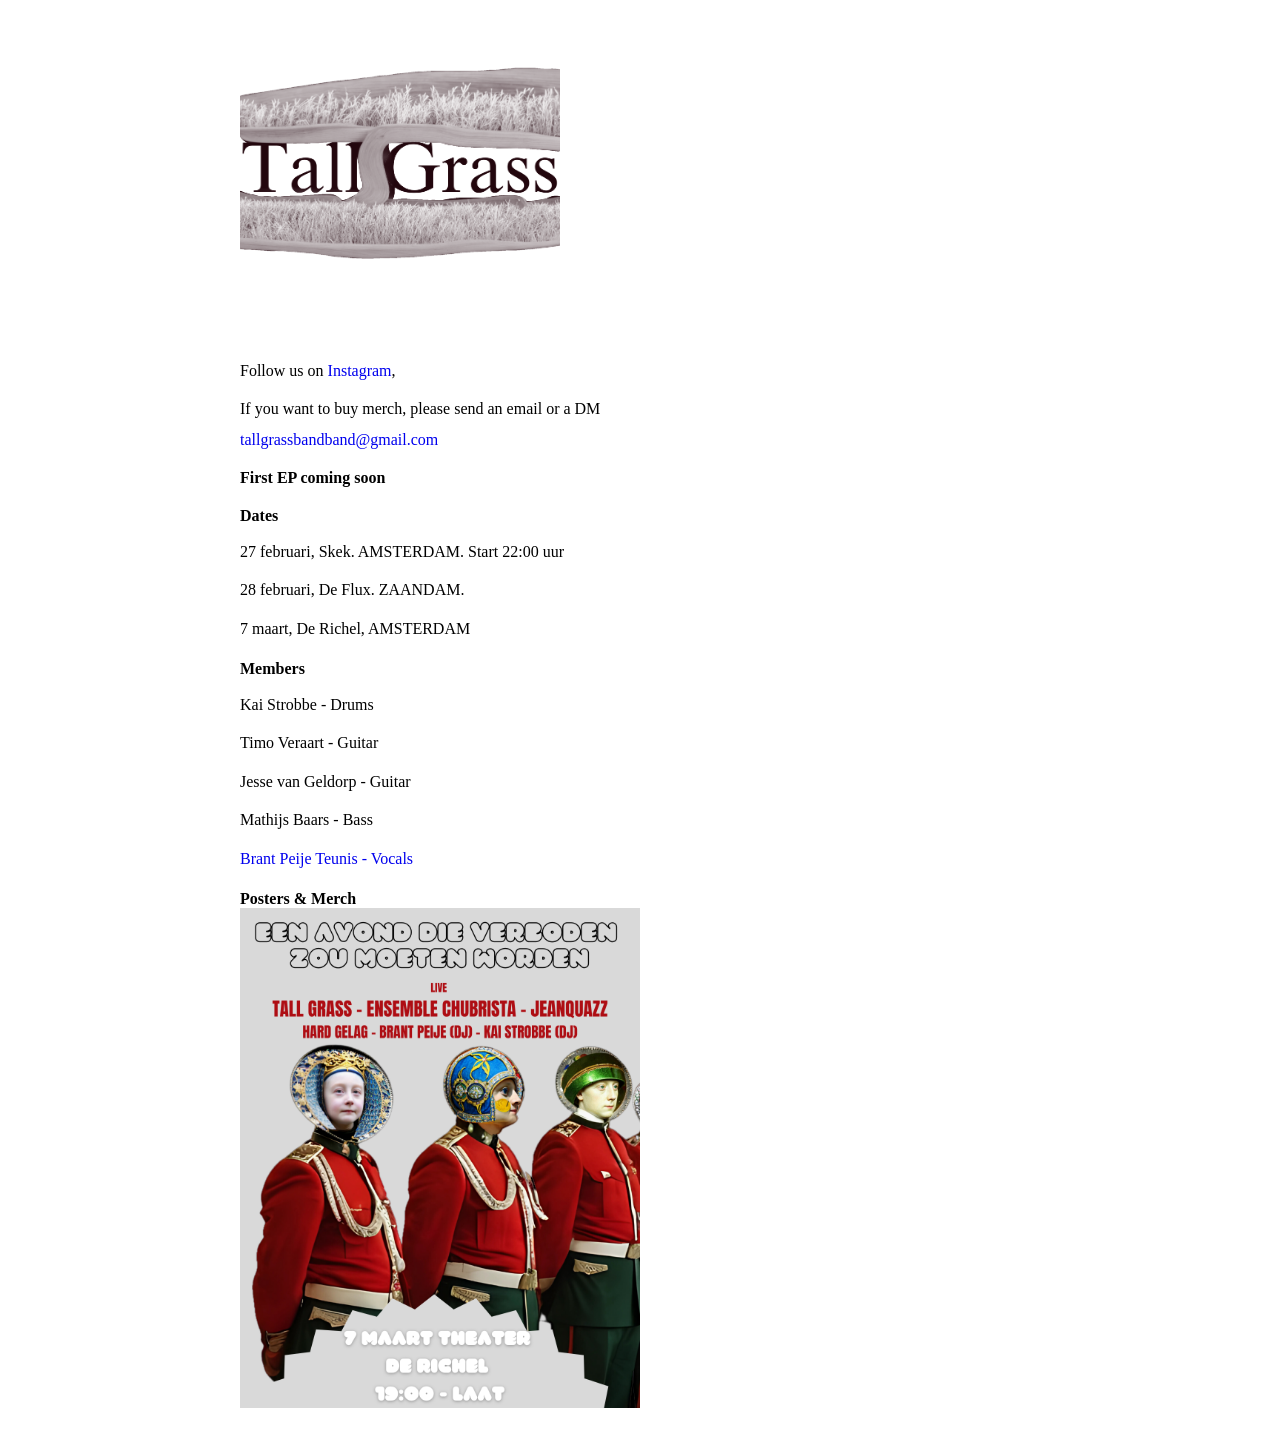
==== index.html @ bf62960b "Updated gallery layout" ====
<!DOCTYPE html>
<html>
<head>
    <title>Tall Grass</title>
    <style>
        body {
            font-family: "Times New Roman", serif;
            background-color: white;
            color: black;
            text-align: left;
            margin: 40px;
            padding: 20px;
            max-width: 800px;
            margin: auto;
        }
        p {
            font-size: 12pt;
            line-height: 1.4;
            margin-bottom: 10px;
        }
        a {
            color: #0000EE;
            text-decoration: none;
        }
        a:hover {
            background-color: yellow;
            text-decoration: none;
        }
        .header {
            font-size: 14pt;
            font-weight: normal;
            margin-bottom: 20px;
        }
        .subheader {
            font-size: 12pt;
            font-weight: bold;
            margin-top: 20px;
        }
    </style>
</head>
<body>
    <a href="index.html">
        <img id="logo" src="images/Tall_grass_Logo_2.png" alt="Tall Grass Logo" width="40%">
    </a>
    <p>Follow us on <a href="https://www.instagram.com/tallgrass.band/">Instagram</a>,
    <p>If you want to buy merch, please send an email or a DM</p>
    <a href="mailto:tallgrassbandband@gmail.com">tallgrassbandband@gmail.com</a>
<div class="subheader">First EP coming soon</div>
<div class="subheader">Dates</div>
    <p>27 februari, Skek. AMSTERDAM. Start 22:00 uur</p>
    <p>28 februari, De Flux. ZAANDAM.</p>
    <p>7 maart, De Richel, AMSTERDAM</p>

<div class="subheader">Members</div>
    <p>Kai Strobbe - Drums</p>
    <p>Timo Veraart - Guitar</p>
    <p>Jesse van Geldorp - Guitar</p>
    <p>Mathijs Baars - Bass</p> 
    <p><a href="https://www.brantpeije.nl/">Brant Peije Teunis - Vocals</a></p>

<div class="subheader">Posters & Merch</div>
    <img src="images/een_avond_verboden.png" alt="Poster voor Een Avond Die Verboden Zou Moeten Worden" width="400">
</body>
</html>
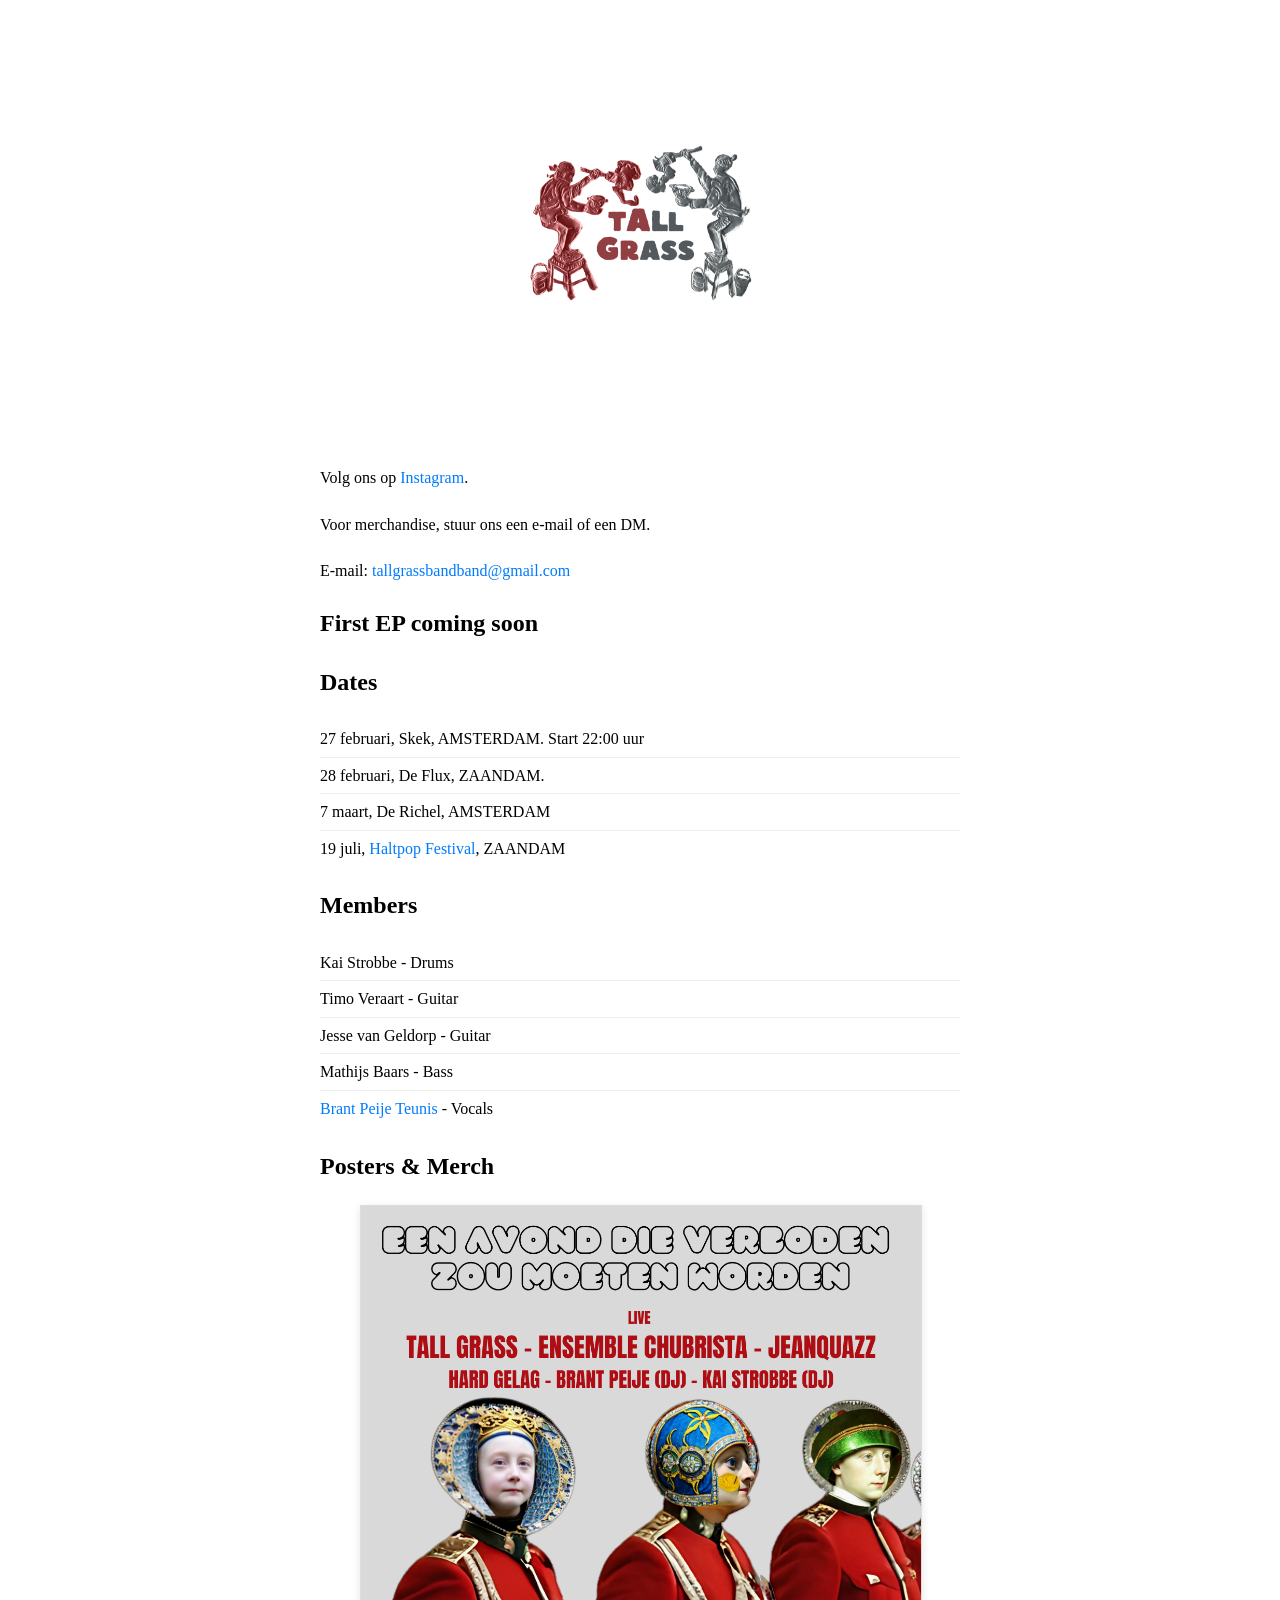
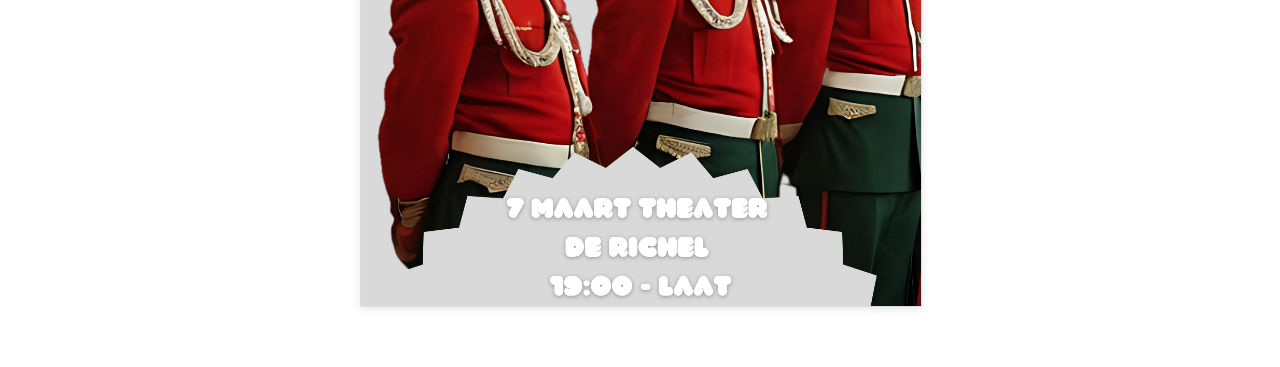
==== commit 317aee70: "gifs added nieuwe logo" ====
--- a/index.html
+++ b/index.html
@@ -1,65 +1,79 @@
 <!DOCTYPE html>
-<html>
-<head>
-    <title>Tall Grass</title>
-    <style>
-        body {
-            font-family: "Times New Roman", serif;
-            background-color: white;
-            color: black;
-            text-align: left;
-            margin: 40px;
-            padding: 20px;
-            max-width: 800px;
-            margin: auto;
-        }
-        p {
-            font-size: 12pt;
-            line-height: 1.4;
-            margin-bottom: 10px;
-        }
-        a {
-            color: #0000EE;
-            text-decoration: none;
-        }
-        a:hover {
-            background-color: yellow;
-            text-decoration: none;
-        }
-        .header {
-            font-size: 14pt;
-            font-weight: normal;
-            margin-bottom: 20px;
-        }
-        .subheader {
-            font-size: 12pt;
-            font-weight: bold;
-            margin-top: 20px;
-        }
-    </style>
-</head>
+<html lang="nl"> <head>
+    <meta charset="UTF-8">
+    <meta name="viewport" content="width=device-width, initial-scale=1.0"> <title>Tall Grass</title>
+    <link rel="stylesheet" href="style.css">
+    </head>
 <body>
-    <a href="index.html">
-        <img id="logo" src="images/Tall_grass_Logo_2.png" alt="Tall Grass Logo" width="40%">
+
+<header> <a href="index.html">
+        <img id="logo" src="images/tallgrass_schilderlogo.png" alt="Tall Grass Logo">
     </a>
-    <p>Follow us on <a href="https://www.instagram.com/tallgrass.band/">Instagram</a>,
-    <p>If you want to buy merch, please send an email or a DM</p>
-    <a href="mailto:tallgrassbandband@gmail.com">tallgrassbandband@gmail.com</a>
-<div class="subheader">First EP coming soon</div>
-<div class="subheader">Dates</div>
-    <p>27 februari, Skek. AMSTERDAM. Start 22:00 uur</p>
-    <p>28 februari, De Flux. ZAANDAM.</p>
-    <p>7 maart, De Richel, AMSTERDAM</p>
+</header>
 
-<div class="subheader">Members</div>
-    <p>Kai Strobbe - Drums</p>
-    <p>Timo Veraart - Guitar</p>
-    <p>Jesse van Geldorp - Guitar</p>
-    <p>Mathijs Baars - Bass</p> 
-    <p><a href="https://www.brantpeije.nl/">Brant Peije Teunis - Vocals</a></p>
+<div class="layout-container">
+    <aside class="gif-column decorative-gifs"> <img src="images/Gifjes/DSC00708 GIF.gif" class="side-gif" alt=""> <img src="images/Gifjes/DSC09385 GIF.gif" class="side-gif" alt="">
+        <img src="images/Gifjes/DSC00865 GIF.gif" class="side-gif" alt="">
+        <img src="images/Gifjes/DSC00621 GIF.gif" class="side-gif" alt="">
+        <img src="images/Gifjes/DSC01012 GIF.gif" class="side-gif" alt="">
+        <img src="images/Gifjes/DSC09226 GIF.gif" class="side-gif" alt="">
+        <img src="images/Gifjes/DSC01200 GIF.gif" class="side-gif" alt="">
+        <img src="images/Gifjes/DSC00752 GIF.gif" class="side-gif" alt="">
+        <img src="images/Gifjes/DSC01245 GIF.gif" class="side-gif" alt="">
+        <img src="images/Gifjes/DSC00284 GIF.gif" class="side-gif" alt="">
+        <img src="images/Gifjes/DSC00331 GIF.gif" class="side-gif" alt="">
+    </aside>
 
-<div class="subheader">Posters & Merch</div>
-    <img src="images/een_avond_verboden.png" alt="Poster voor Een Avond Die Verboden Zou Moeten Worden" width="400">
+    <main class="content"> <section id="intro">
+            <p>Volg ons op <a href="https://www.instagram.com/tallgrass.band/">Instagram</a>.</p> <p>Voor merchandise, stuur ons een e-mail of een DM.</p>
+            <p>E-mail: <a href="mailto:tallgrassbandband@gmail.com">tallgrassbandband@gmail.com</a></p>
+        </section>
+
+        <section id="ep-info">
+            <h2>First EP coming soon</h2> </section>
+        
+        <section id="tour-dates" aria-labelledby="tour-dates-heading"> <h2 id="tour-dates-heading">Dates</h2>
+            <ul class="custom-list"> <li>27 februari, Skek, AMSTERDAM. Start 22:00 uur</li>
+                <li>28 februari, De Flux, ZAANDAM.</li>
+                <li>7 maart, De Richel, AMSTERDAM</li>
+                <li>19 juli, <a href="https://www.haltpop.nl/lineup.html" target="_blank" rel="noopener noreferrer">Haltpop Festival</a>, ZAANDAM</li>
+            </ul>
+        </section>
+
+        <section id="band-members" aria-labelledby="band-members-heading">
+            <h2 id="band-members-heading">Members</h2>
+            <ul class="custom-list"> <li>Kai Strobbe - Drums</li>
+                <li>Timo Veraart - Guitar</li>
+                <li>Jesse van Geldorp - Guitar</li>
+                <li>Mathijs Baars - Bass</li>
+                <li><a href="https://www.brantpeije.nl/">Brant Peije Teunis</a> - Vocals</li> </ul>
+        </section>
+
+        <section id="media" aria-labelledby="media-heading">
+            <h2 id="media-heading">Posters & Merch</h2>
+            <figure> <img src="images/een_avond_verboden.png" alt="Poster voor Een Avond Die Verboden Zou Moeten Worden met bandleden in kostuums" class="event-poster">
+                </figure>
+        </section>
+    </main>
+
+    <aside class="gif-column decorative-gifs">
+        <img src="images/Gifjes/DSC09028 GIF.gif" class="side-gif" alt="">
+        <img src="images/Gifjes/DSC01079 GIF.gif" class="side-gif" alt="">
+        <img src="images/Gifjes/DSC00430 GIF.gif" class="side-gif" alt="">
+        <img src="images/Gifjes/DSC00921 GIF.gif" class="side-gif" alt="">
+        <img src="images/Gifjes/DSC00818 GIF.gif" class="side-gif" alt="">
+        <img src="images/Gifjes/DSC09284 GIF.gif" class="side-gif" alt="">
+        <img src="images/Gifjes/DSC00848 GIF.gif" class="side-gif" alt="">
+        <img src="images/Gifjes/DSC00927 GIF.gif" class="side-gif" alt="">
+        <img src="images/Gifjes/DSC00775 GIF.gif" class="side-gif" alt="">
+        <img src="images/Gifjes/DSC09374 GIF.gif" class="side-gif" alt="">
+        <img src="images/Gifjes/DSC00684 GIF.gif" class="side-gif" alt="">
+        <img src="images/Gifjes/DSC09341 GIF.gif" class="side-gif" alt="">
+        <img src="images/Gifjes/DSC00911 GIF.gif" class="side-gif" alt="">
+        <img src="images/Gifjes/DSC00700 GIF.gif" class="side-gif" alt="">
+        <img src="images/Gifjes/DSC01190 GIF.gif" class="side-gif" alt="">
+    </aside>
+</div>
+
 </body>
-</html>
-
+</html>
--- a/style.css
+++ b/style.css
@@ -0,0 +1,185 @@
+/* Algemene pagina-opmaak */
+body {
+    background-color: rgb(255, 255, 255);
+    margin: 0;
+    padding: 0;
+    font-family: "Times New Roman", serif; /* Behoud van je font, maar overweeg een moderne serif zoals 'Georgia' of een sans-serif zoals 'Helvetica Neue', Arial, of system-ui voor een strakkere look */
+    color: #333; /* Iets zachter dan puur zwart voor hoofdtekst kan rustiger zijn */
+    line-height: 1.6; /* Basis line-height voor betere leesbaarheid */
+}
+
+/* Logo bovenaan gecentreerd */
+#logo {
+    display: block;
+    margin: 60px auto 40px auto; /* Meer ruimte boven en onder het logo */
+    width: 240px; /* Of je gewenste grootte */
+    transition: transform 0.2s ease-in-out;
+}
+#logo:hover {
+    transform: scale(1.1);
+}
+
+/* Links */
+a {
+    color: #007bff; /* Een standaard, helder blauw. #99CCFF kan wat flets zijn. */
+    text-decoration: none;
+    transition: color 0.2s ease-in-out, background-color 0.2s ease-in-out; /* Smooth transitie */
+}
+a:hover {
+    color: #0056b3; /* Donkerder blauw bij hover */
+    text-decoration: underline; /* Subtiele indicatie */
+    /* background-color: transparent; Verwijder achtergrond voor minimalisme, of maak het subtieler: */
+    /* background-color: #e6f2ff; Een heel lichtblauwe achtergrond */
+}
+
+/* Buitenste layout: zij-gifs en content */
+.layout-container {
+    display: flex;
+    justify-content: center;
+    align-items: flex-start;
+    gap: 40px; /* Verkleinde gap als de focus meer op content ligt; pas aan indien nodig */
+    max-width: 1200px; /* Iets smaller voor een compactere feel, of behoud 1600px */
+    margin: 0 auto;
+    padding: 20px; /* Minder padding als content zelf padding heeft */
+    box-sizing: border-box;
+}
+
+/* Kolommen links/rechts met GIFs (grotendeels behouden) */
+.gif-column {
+    display: flex;
+    flex-direction: column;
+    gap: 16px;
+    align-items: center;
+    padding-top: 60px; /* Uitlijnen met content na logo + marge */
+    position: relative;
+    flex: 0 0 120px; /* Geef de kolom een vaste breedte zodat content niet springt */
+}
+
+.side-gif {
+    max-width: 120px;
+    height: auto;
+    display: block;
+    border-radius: 0px;
+    opacity: 0.0; /* gedeeltelijk transparant */
+    box-shadow: 0 4px 12px rgba(0, 0, 0, 0.2);
+    transition: transform 0.3s ease, box-shadow 0.3s ease, opacity 0.3s ease;
+}
+
+.side-gif:hover {
+    transform: scale(3.5);
+    opacity: 1;
+    z-index: 10;
+    box-shadow: 0 8px 24px rgba(0, 0, 0, 0.5);
+}
+
+@keyframes fadeIn {
+    to { opacity: 1; }
+}
+
+/* Hoofdinhoudsblok */
+.content {
+    background-color: white;
+    color: black; /* Of erf body color: inherit; */
+    padding: 20px 40px; /* Meer horizontale padding voor lucht */
+    max-width: 720px; /* Optimale leesbreedte voor tekst */
+    width: 100%;
+    box-sizing: border-box;
+    /* border: 1px solid #eee; Eventueel een hele lichte rand voor subtiele afbakening */
+}
+
+/* Subtitels */
+.subheader {
+    font-size: 1.6em; /* Duidelijk groter dan paragraaftekst, relatief aan body font-size */
+    /* Alternatief in pt: font-size: 18pt; */
+    font-weight: bold;
+    margin-top: 40px; /* Meer ruimte boven een subkop */
+    margin-bottom: 15px; /* Ruimte onder subkop, voor de paragraaf */
+    color: #111; /* Iets donkerder voor meer contrast */
+}
+
+.subheader:first-child {
+    margin-top: 0; /* Geen extra marge voor de allereerste subkop in .content */
+}
+
+/* Paragraafstijl */
+p {
+    font-size: 1em; /* Basisgrootte, relatief aan body. Standaard browser is vaak 16px. */
+    /* Alternatief in pt: font-size: 12pt; (als je dat specifiek wilt) */
+    line-height: 1.7; /* Meer regelafstand voor leescomfort */
+    margin-bottom: 1.2em; /* Ruimte onderaan paragraaf, relatief aan font-size */
+    /* margin-bottom: 15px; als je pt gebruikt */
+}
+
+/* Specifieke stijlen voor elementen uit je screenshot voor betere structuur */
+/* Het is aan te raden om in je HTML classes toe te voegen aan deze secties */
+
+.event-poster, .content img { /* Als je een afbeelding hebt zoals de poster */
+    max-width: 100%;
+    height: auto;
+    display: block;
+    margin: 20px auto; /* Centreren en ruimte geven */
+    border: 1px solid #ddd; /* Subtiele rand */
+    box-shadow: 0 2px 8px rgba(0,0,0,0.1); /* Zachte schaduw */
+}
+
+/* Horizontale lijn voor duidelijke scheiding tussen secties, als je <hr> gebruikt */
+hr {
+    border: 0;
+    height: 1px;
+    background-color: #ccc; /* Lichte grijze lijn */
+    margin: 40px 0; /* Ruimte boven en onder de lijn */
+}
+
+/* Lijstjes (bijv. voor tourdata of leden) */
+ul.custom-list, ol.custom-list { /* Geef je lijsten een class, bv. <ul class="custom-list"> */
+    list-style: none;
+    padding-left: 0;
+    margin-bottom: 20px;
+}
+ul.custom-list li, ol.custom-list li {
+    padding: 5px 0;
+    border-bottom: 1px solid #eee; /* Subtiele lijn tussen list items */
+}
+ul.custom-list li:last-child, ol.custom-list li:last-child {
+    border-bottom: none;
+}
+
+
+/* Mobiele weergave (grotendeels behouden, maar padding aangepast) */
+@media (max-width: 900px) {
+    .gif-column {
+        display: none;
+    }
+
+    .layout-container {
+        flex-direction: column;
+        align-items: center; /* Centreer content op mobiel */
+        padding: 15px; /* Iets minder padding op mobiel */
+        gap: 20px;
+    }
+
+    .content {
+        max-width: 100%;
+        padding: 20px; /* Consistente padding voor content op mobiel */
+    }
+
+    #logo {
+        margin: 40px auto 30px auto; /* Aanpassing marges voor mobiel */
+    }
+
+    .subheader {
+        font-size: 1.4em; /* Iets kleinere subkop op mobiel */
+        margin-top: 30px;
+    }
+
+    p {
+        font-size: 0.95em; /* Iets kleinere tekst op mobiel indien nodig */
+        line-height: 1.6;
+    }
+}
+main.content section {
+    border-top: none !important; /* Verwijder eventuele bovenrand */
+    border-bottom: none !important; /* Verwijder eventuele onderrand */
+    /* Als er een algemene 'border' was, specifiek uitschakelen: */
+    border: none !important; 
+}
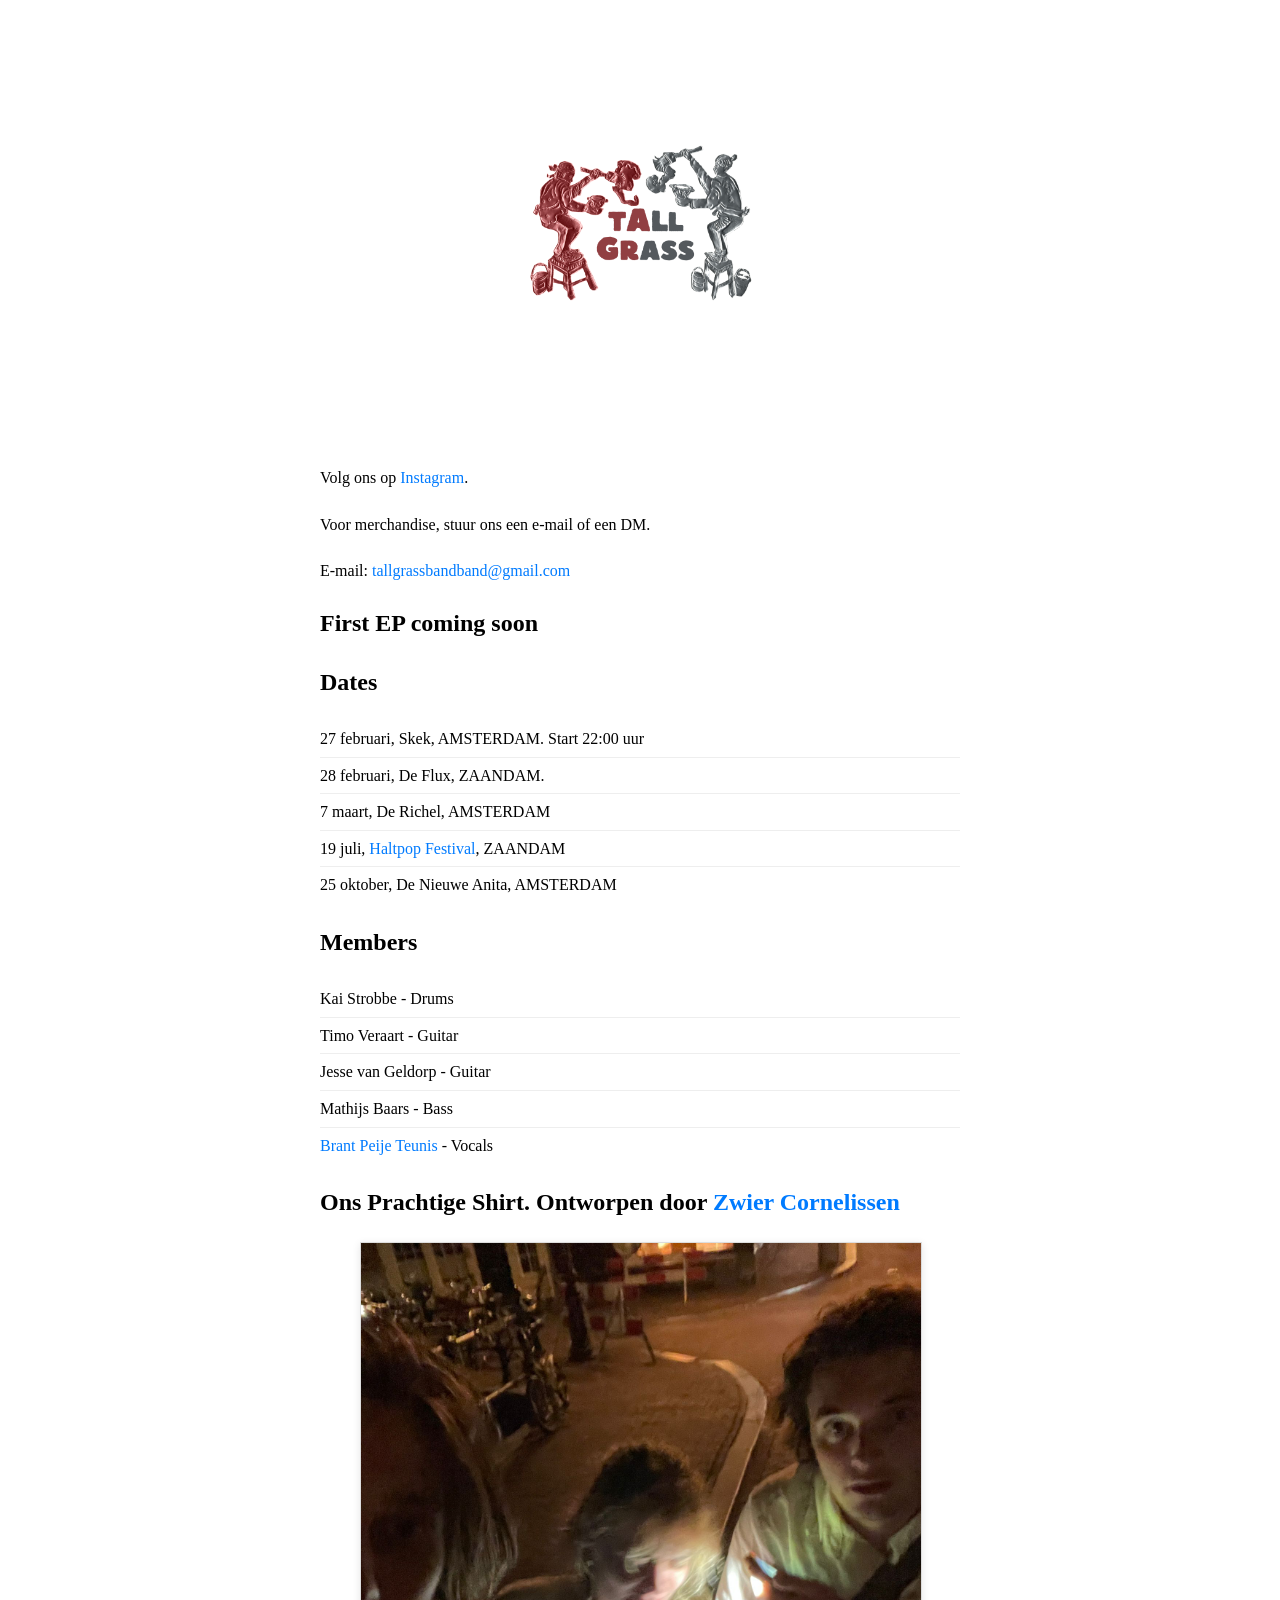
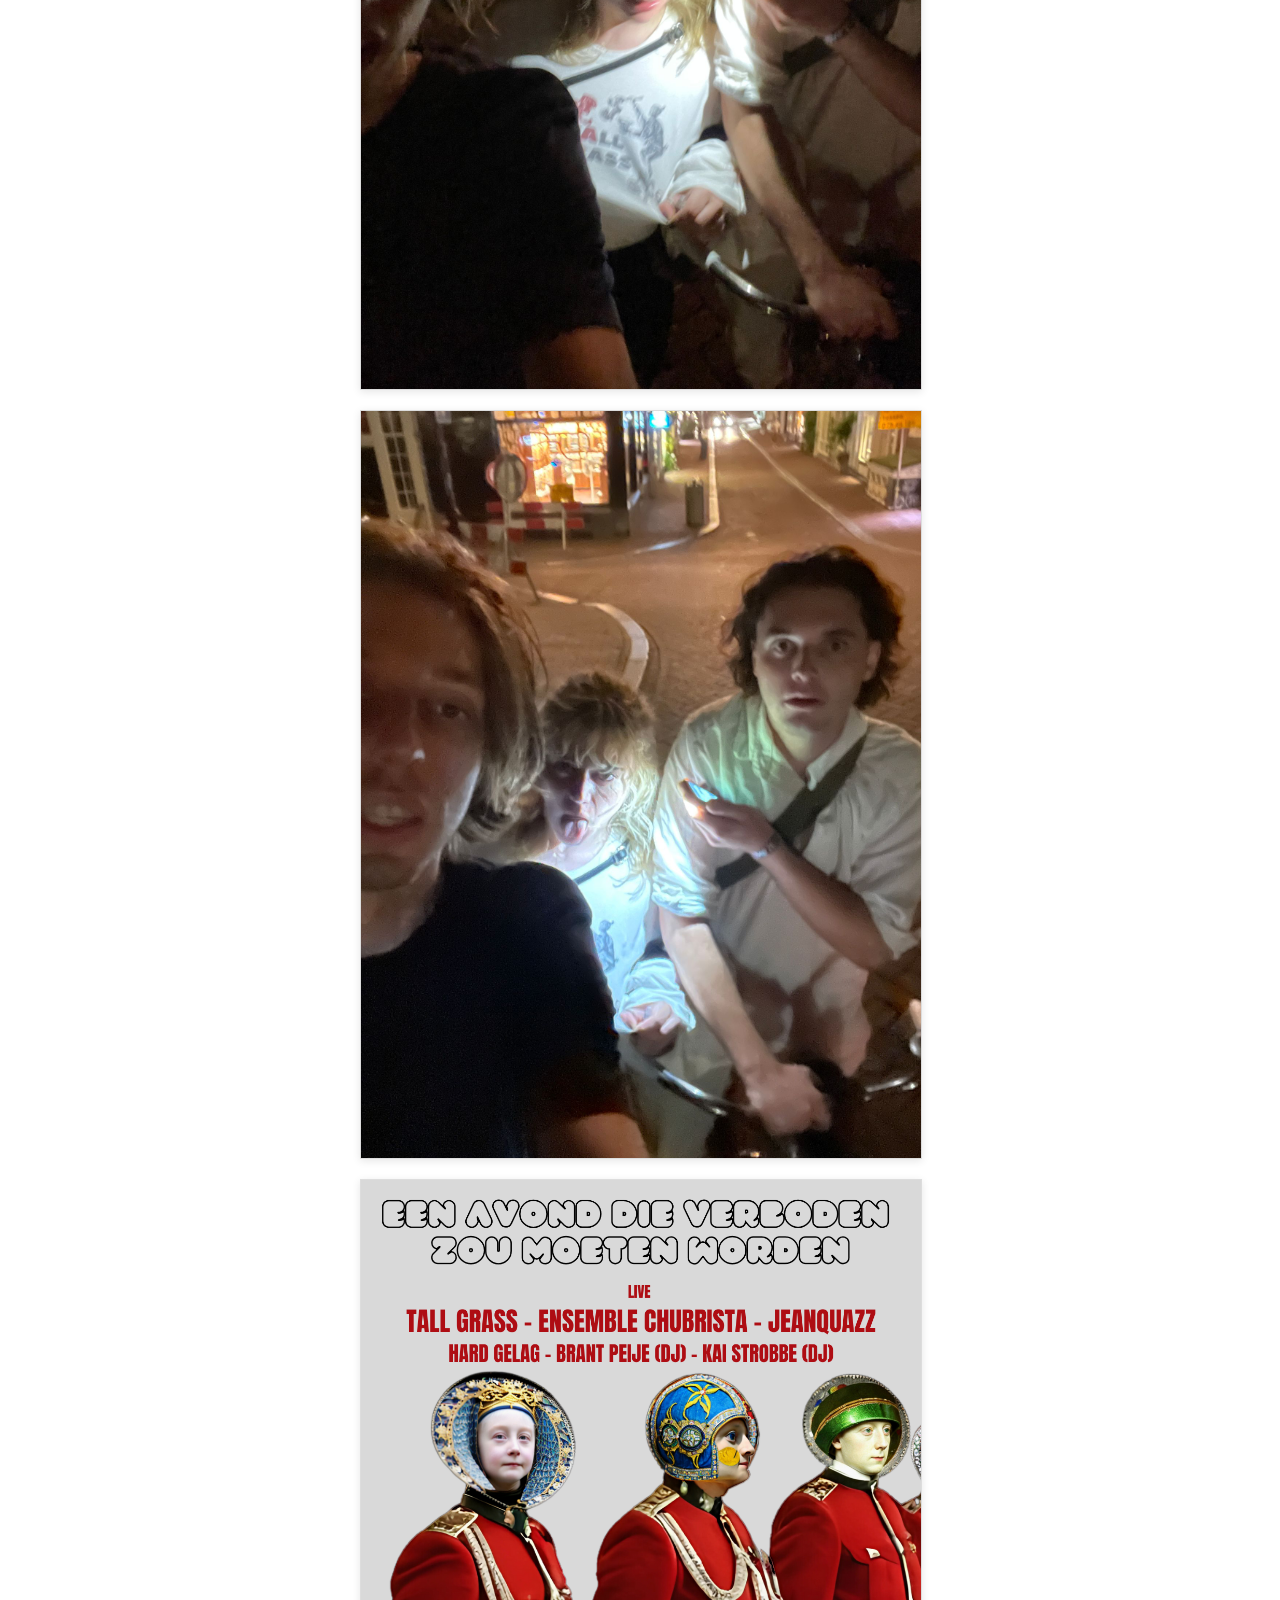
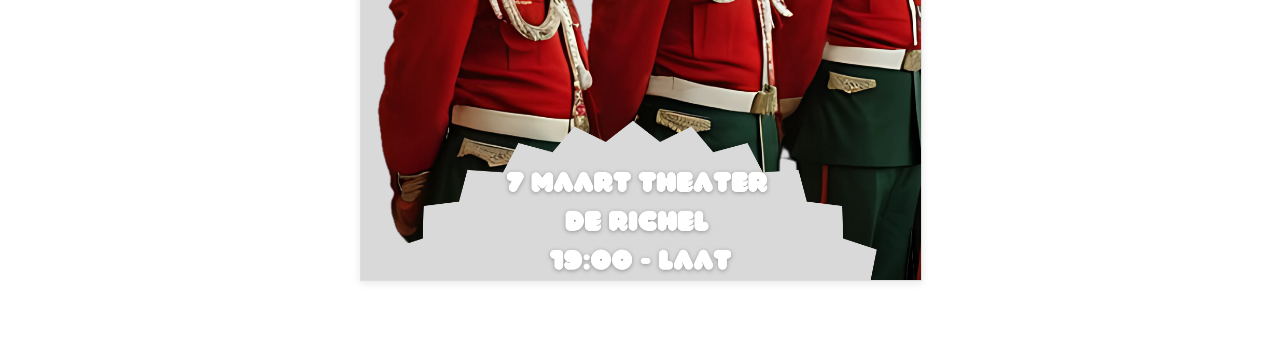
==== commit 8efc18fc: "new shirt" ====
--- a/index.html
+++ b/index.html
@@ -1,79 +1,139 @@
 <!DOCTYPE html>
-<html lang="nl"> <head>
-    <meta charset="UTF-8">
-    <meta name="viewport" content="width=device-width, initial-scale=1.0"> <title>Tall Grass</title>
-    <link rel="stylesheet" href="style.css">
-    </head>
+<html lang="nl">
+<head>
+  <meta charset="UTF-8">
+  <meta name="viewport" content="width=device-width, initial-scale=1.0">
+  <title>Tall Grass</title>
+  <link rel="stylesheet" href="style.css">
+</head>
+<script>
+(function() {
+  const root = document.documentElement;
+
+  function canScroll() {
+    return (root.scrollHeight - window.innerHeight) > 10; // only if page is scrollable
+  }
+
+  function atBottom() {
+    const threshold = 2; // pixels from absolute bottom
+    return (window.innerHeight + window.pageYOffset) >= (root.scrollHeight - threshold);
+  }
+
+  function update() {
+    if (canScroll() && atBottom()) {
+      document.body.classList.add('show-hover-image');
+    } else {
+      document.body.classList.remove('show-hover-image');
+    }
+  }
+
+  window.addEventListener('scroll', update, { passive: true });
+  window.addEventListener('resize', update);
+  document.addEventListener('DOMContentLoaded', update);
+  window.addEventListener('load', update);
+  update();
+})();
+</script>
 <body>
 
-<header> <a href="index.html">
-        <img id="logo" src="images/tallgrass_schilderlogo.png" alt="Tall Grass Logo">
+  <header>
+    <a href="index.html">
+      <img id="logo" src="images/tallgrass_schilderlogo.png" alt="Tall Grass Logo">
     </a>
-</header>
+  </header>
 
-<div class="layout-container">
-    <aside class="gif-column decorative-gifs"> <img src="images/Gifjes/DSC00708 GIF.gif" class="side-gif" alt=""> <img src="images/Gifjes/DSC09385 GIF.gif" class="side-gif" alt="">
-        <img src="images/Gifjes/DSC00865 GIF.gif" class="side-gif" alt="">
-        <img src="images/Gifjes/DSC00621 GIF.gif" class="side-gif" alt="">
-        <img src="images/Gifjes/DSC01012 GIF.gif" class="side-gif" alt="">
-        <img src="images/Gifjes/DSC09226 GIF.gif" class="side-gif" alt="">
-        <img src="images/Gifjes/DSC01200 GIF.gif" class="side-gif" alt="">
-        <img src="images/Gifjes/DSC00752 GIF.gif" class="side-gif" alt="">
-        <img src="images/Gifjes/DSC01245 GIF.gif" class="side-gif" alt="">
-        <img src="images/Gifjes/DSC00284 GIF.gif" class="side-gif" alt="">
-        <img src="images/Gifjes/DSC00331 GIF.gif" class="side-gif" alt="">
+  <div class="layout-container">
+
+    <aside class="gif-column decorative-gifs">
+      <img src="images/Gifjes/webp/DSC00708 GIF.webp" class="side-gif" alt="">
+      <img src="images/Gifjes/webp/DSC09385 GIF.webp" class="side-gif" alt="">
+      <img src="images/Gifjes/webp/DSC00865 GIF.webp" class="side-gif" alt="">
+      <img src="images/Gifjes/webp/DSC00621 GIF.webp" class="side-gif" alt="">
+      <img src="images/Gifjes/webp/DSC01012 GIF.webp" class="side-gif" alt="">
+      <img src="images/Gifjes/webp/DSC09226 GIF.webp" class="side-gif" alt="">
+      <img src="images/Gifjes/webp/DSC01200 GIF.webp" class="side-gif" alt="">
+      <img src="images/Gifjes/webp/DSC00752 GIF.webp" class="side-gif" alt="">
+      <img src="images/Gifjes/webp/DSC01245 GIF.webp" class="side-gif" alt="">
+      <img src="images/Gifjes/webp/DSC00284 GIF.webp" class="side-gif" alt="">
+      <img src="images/Gifjes/webp/DSC00331 GIF.webp" class="side-gif" alt="">
     </aside>
 
-    <main class="content"> <section id="intro">
-            <p>Volg ons op <a href="https://www.instagram.com/tallgrass.band/">Instagram</a>.</p> <p>Voor merchandise, stuur ons een e-mail of een DM.</p>
-            <p>E-mail: <a href="mailto:tallgrassbandband@gmail.com">tallgrassbandband@gmail.com</a></p>
-        </section>
+    <main class="content">
+      <section id="intro">
+        <p>Volg ons op <a href="https://www.instagram.com/tallgrass.band/">Instagram</a>.</p>
+        <p>Voor merchandise, stuur ons een e-mail of een DM.</p>
+        <p>E-mail: <a href="mailto:tallgrassbandband@gmail.com">tallgrassbandband@gmail.com</a></p>
+      </section>
 
-        <section id="ep-info">
-            <h2>First EP coming soon</h2> </section>
-        
-        <section id="tour-dates" aria-labelledby="tour-dates-heading"> <h2 id="tour-dates-heading">Dates</h2>
-            <ul class="custom-list"> <li>27 februari, Skek, AMSTERDAM. Start 22:00 uur</li>
-                <li>28 februari, De Flux, ZAANDAM.</li>
-                <li>7 maart, De Richel, AMSTERDAM</li>
-                <li>19 juli, <a href="https://www.haltpop.nl/lineup.html" target="_blank" rel="noopener noreferrer">Haltpop Festival</a>, ZAANDAM</li>
-            </ul>
-        </section>
+      <section id="ep-info">
+        <h2>First EP coming soon</h2>
+      </section>
 
-        <section id="band-members" aria-labelledby="band-members-heading">
-            <h2 id="band-members-heading">Members</h2>
-            <ul class="custom-list"> <li>Kai Strobbe - Drums</li>
-                <li>Timo Veraart - Guitar</li>
-                <li>Jesse van Geldorp - Guitar</li>
-                <li>Mathijs Baars - Bass</li>
-                <li><a href="https://www.brantpeije.nl/">Brant Peije Teunis</a> - Vocals</li> </ul>
-        </section>
+      <section id="tour-dates" aria-labelledby="tour-dates-heading">
+        <h2 id="tour-dates-heading">Dates</h2>
+        <ul class="custom-list">
+          <li>27 februari, Skek, AMSTERDAM. Start 22:00 uur</li>
+          <li>28 februari, De Flux, ZAANDAM.</li>
+          <li>7 maart, De Richel, AMSTERDAM</li>
+          <li>19 juli, <a href="https://www.haltpop.nl/lineup.html" target="_blank" rel="noopener noreferrer">Haltpop Festival</a>, ZAANDAM</li>
+          <li>25 oktober, De Nieuwe Anita, AMSTERDAM</li>
+        </ul>
+      </section>
 
-        <section id="media" aria-labelledby="media-heading">
-            <h2 id="media-heading">Posters & Merch</h2>
-            <figure> <img src="images/een_avond_verboden.png" alt="Poster voor Een Avond Die Verboden Zou Moeten Worden met bandleden in kostuums" class="event-poster">
-                </figure>
-        </section>
+      <section id="band-members" aria-labelledby="band-members-heading">
+        <h2 id="band-members-heading">Members</h2>
+        <ul class="custom-list">
+          <li>Kai Strobbe - Drums</li>
+          <li>Timo Veraart - Guitar</li>
+          <li>Jesse van Geldorp - Guitar</li>
+          <li>Mathijs Baars - Bass</li>
+          <li><a href="https://www.brantpeije.nl/">Brant Peije Teunis</a> - Vocals</li>
+        </ul>
+      </section>
+
+      <section id="media" aria-labelledby="media-heading">
+        <h2 id="media-heading">Ons Prachtige Shirt. Ontworpen door <a href="https://zwiercornelissen.nl/">Zwier Cornelissen</a></h2>
+          <!-- T-shirt foto’s -->
+        <figure>
+          <img src="images/nicky1.jpeg"
+              alt="Tall Grass T-shirt voorkant"
+              class="merch-photo">
+        </figure>
+
+        <figure>
+          <img src="images/nicky2.jpeg"
+              alt="Tall Grass T-shirt achterkant"
+              class="merch-photo">
+        </figure>
+        <figure>
+          <img src="images/een_avond_verboden.png" alt="Poster voor Een Avond Die Verboden Zou Moeten Worden met bandleden in kostuums" class="event-poster">
+        </figure>
+      </section>
     </main>
 
     <aside class="gif-column decorative-gifs">
-        <img src="images/Gifjes/DSC09028 GIF.gif" class="side-gif" alt="">
-        <img src="images/Gifjes/DSC01079 GIF.gif" class="side-gif" alt="">
-        <img src="images/Gifjes/DSC00430 GIF.gif" class="side-gif" alt="">
-        <img src="images/Gifjes/DSC00921 GIF.gif" class="side-gif" alt="">
-        <img src="images/Gifjes/DSC00818 GIF.gif" class="side-gif" alt="">
-        <img src="images/Gifjes/DSC09284 GIF.gif" class="side-gif" alt="">
-        <img src="images/Gifjes/DSC00848 GIF.gif" class="side-gif" alt="">
-        <img src="images/Gifjes/DSC00927 GIF.gif" class="side-gif" alt="">
-        <img src="images/Gifjes/DSC00775 GIF.gif" class="side-gif" alt="">
-        <img src="images/Gifjes/DSC09374 GIF.gif" class="side-gif" alt="">
-        <img src="images/Gifjes/DSC00684 GIF.gif" class="side-gif" alt="">
-        <img src="images/Gifjes/DSC09341 GIF.gif" class="side-gif" alt="">
-        <img src="images/Gifjes/DSC00911 GIF.gif" class="side-gif" alt="">
-        <img src="images/Gifjes/DSC00700 GIF.gif" class="side-gif" alt="">
-        <img src="images/Gifjes/DSC01190 GIF.gif" class="side-gif" alt="">
+      <img src="images/Gifjes/webp/DSC09028 GIF.webp" class="side-gif" alt="">
+      <img src="images/Gifjes/webp/DSC01079 GIF.webp" class="side-gif" alt="">
+      <img src="images/Gifjes/webp/DSC00430 GIF.webp" class="side-gif" alt="">
+      <img src="images/Gifjes/webp/DSC00921 GIF.webp" class="side-gif" alt="">
+      <img src="images/Gifjes/webp/DSC00818 GIF.webp" class="side-gif" alt="">
+      <img src="images/Gifjes/webp/DSC09284 GIF.webp" class="side-gif" alt="">
+      <img src="images/Gifjes/webp/DSC00848 GIF.webp" class="side-gif" alt="">
+      <img src="images/Gifjes/webp/DSC00927 GIF.webp" class="side-gif" alt="">
+      <img src="images/Gifjes/webp/DSC00775 GIF.webp" class="side-gif" alt="">
+      <img src="images/Gifjes/webp/DSC09374 GIF.webp" class="side-gif" alt="">
+      <img src="images/Gifjes/webp/DSC00684 GIF.webp" class="side-gif" alt="">
+      <img src="images/Gifjes/webp/DSC09341 GIF.webp" class="side-gif" alt="">
+      <img src="images/Gifjes/webp/DSC00911 GIF.webp" class="side-gif" alt="">
+      <img src="images/Gifjes/webp/DSC00700 GIF.webp" class="side-gif" alt="">
+      <img src="images/Gifjes/webp/DSC01190 GIF.webp" class="side-gif" alt="">
     </aside>
-</div>
+
+  </div>
+
+  <div id="hover-image-container" title="Tall Grass wenst u een smakelijk eten">
+    <img src="images/tallgrasswenstueensmakelijketen.jpg" alt="Tall Grass wenst u een smakelijk eten">
+  </div>
 
 </body>
-</html>+</html>
--- a/style.css
+++ b/style.css
@@ -182,4 +182,30 @@
     border-bottom: none !important; /* Verwijder eventuele onderrand */
     /* Als er een algemene 'border' was, specifiek uitschakelen: */
     border: none !important; 
-}+}
+
+.merch-photo {
+  max-width: 300px;
+  margin: 10px;
+  border: 1px solid #ccc;
+}
+/* Hover-only bottom image */
+#hover-image-container {
+  position: fixed;
+  bottom: 20px;
+  left: 50%;
+  transform: translateX(-50%);
+  display: none;              /* hidden by default */
+  z-index: 1000;
+  pointer-events: none;       /* don't block hover */
+}
+
+#hover-image-container img {
+  max-width: 260px;           /* make it small */
+  height: auto;
+  width: 100%;
+}
+
+.show-hover-image #hover-image-container {
+  display: block;
+}
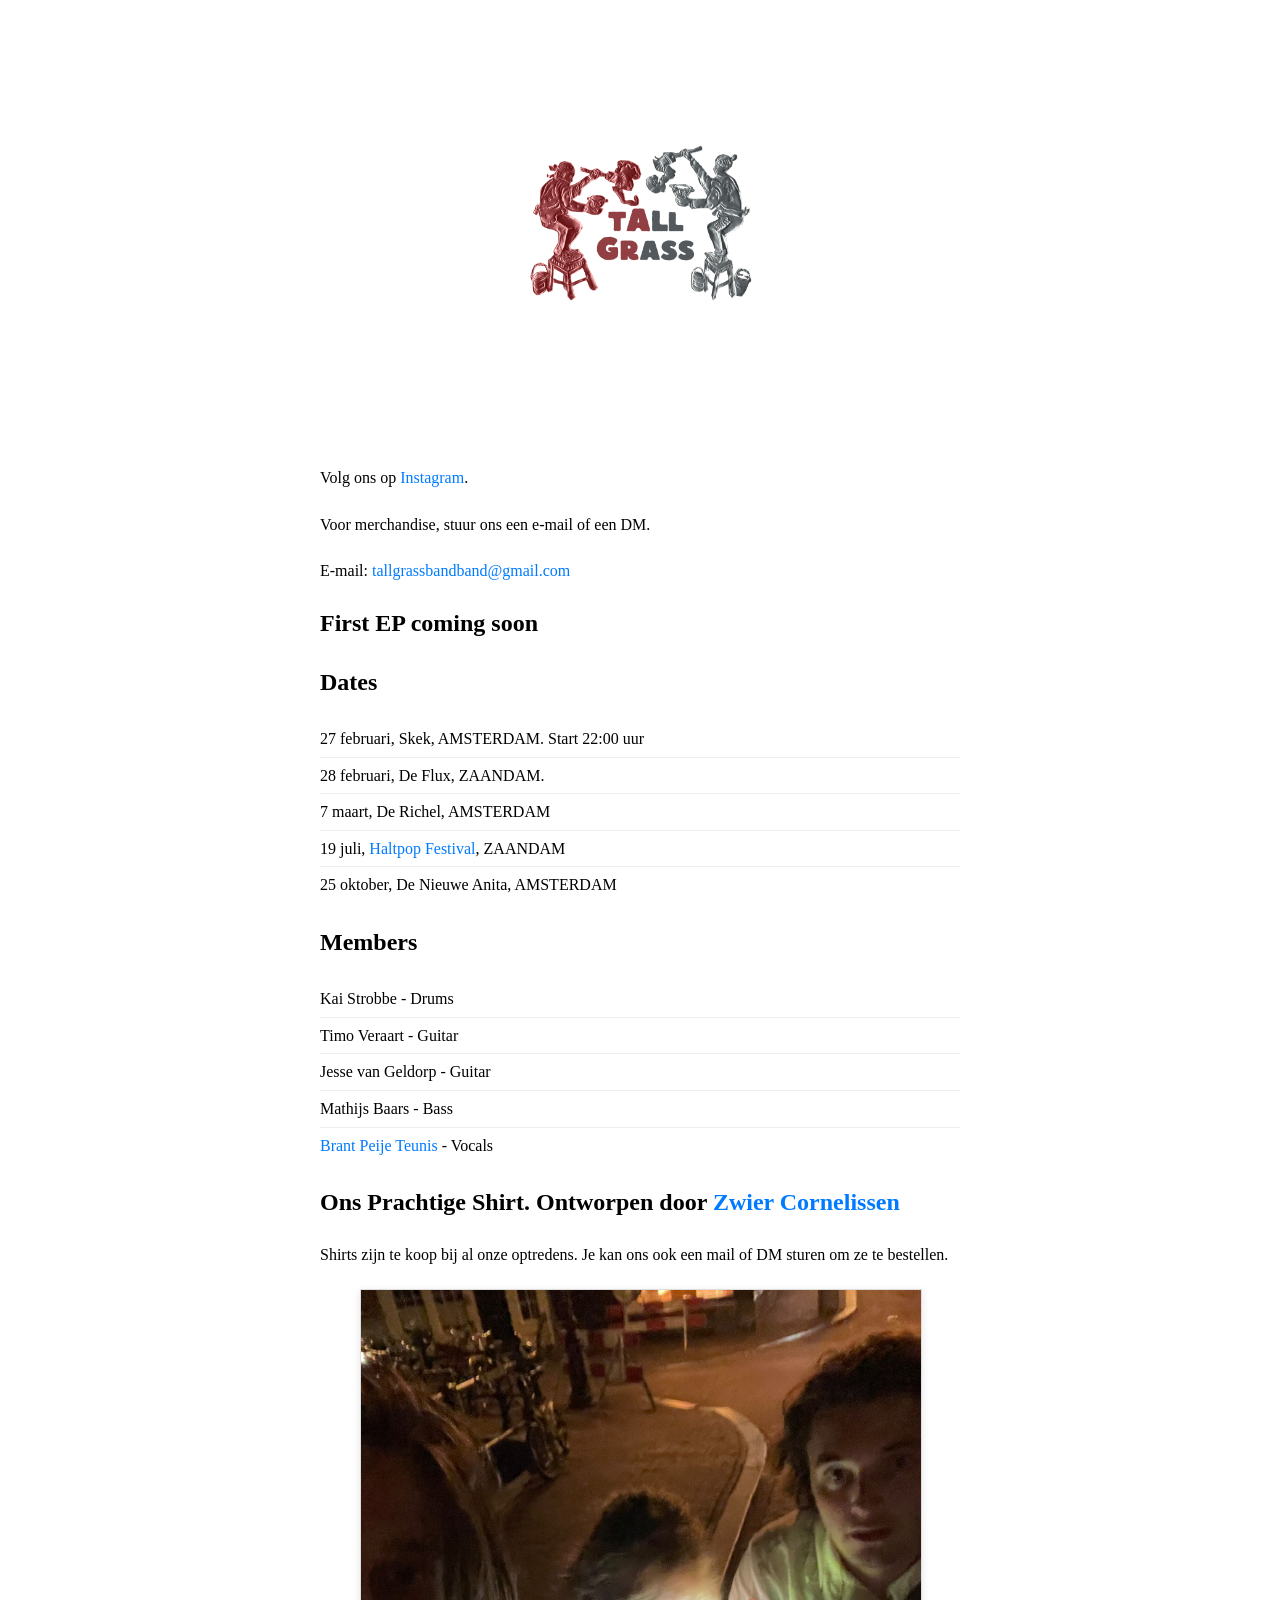
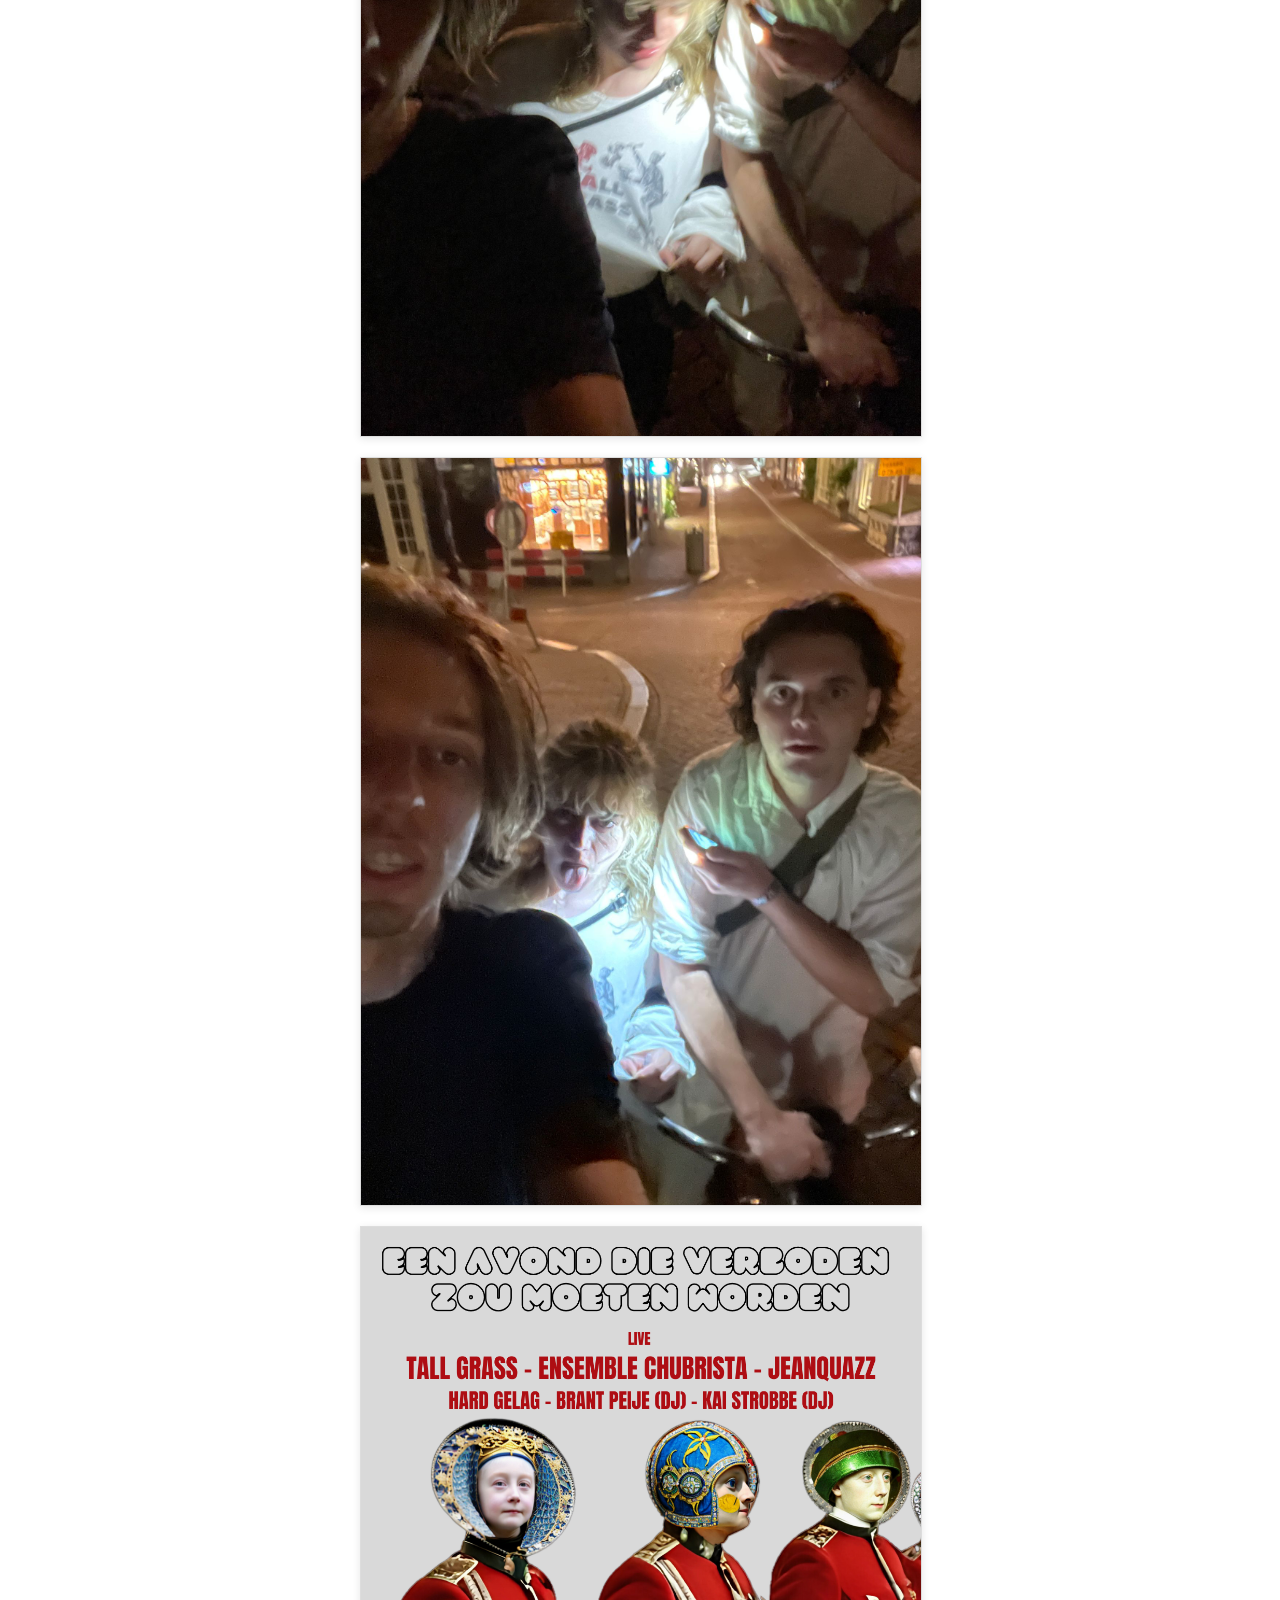
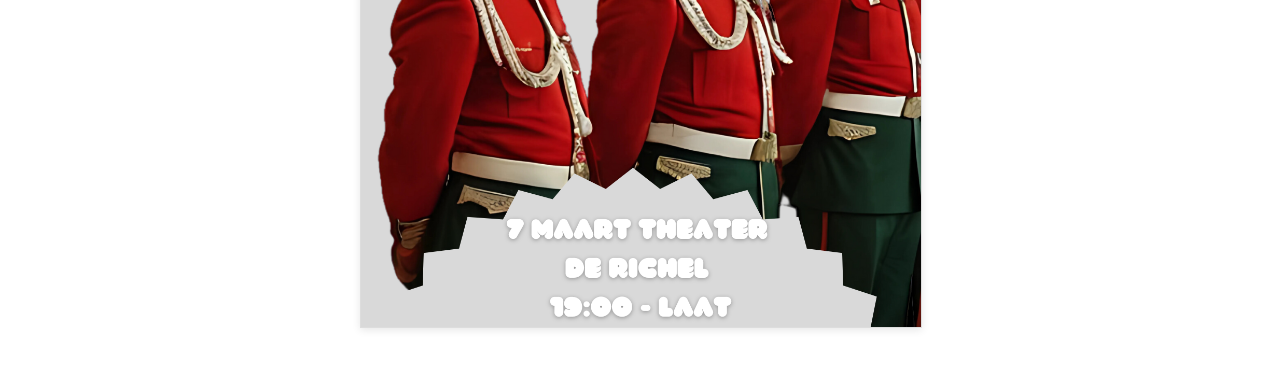
==== commit 0ad9a531: "shirt dm bericht" ====
--- a/index.html
+++ b/index.html
@@ -93,6 +93,7 @@
 
       <section id="media" aria-labelledby="media-heading">
         <h2 id="media-heading">Ons Prachtige Shirt. Ontworpen door <a href="https://zwiercornelissen.nl/">Zwier Cornelissen</a></h2>
+        <p>Shirts zijn te koop bij al onze optredens. Je kan ons ook een mail of DM sturen om ze te bestellen.</p>
           <!-- T-shirt foto’s -->
         <figure>
           <img src="images/nicky1.jpeg"
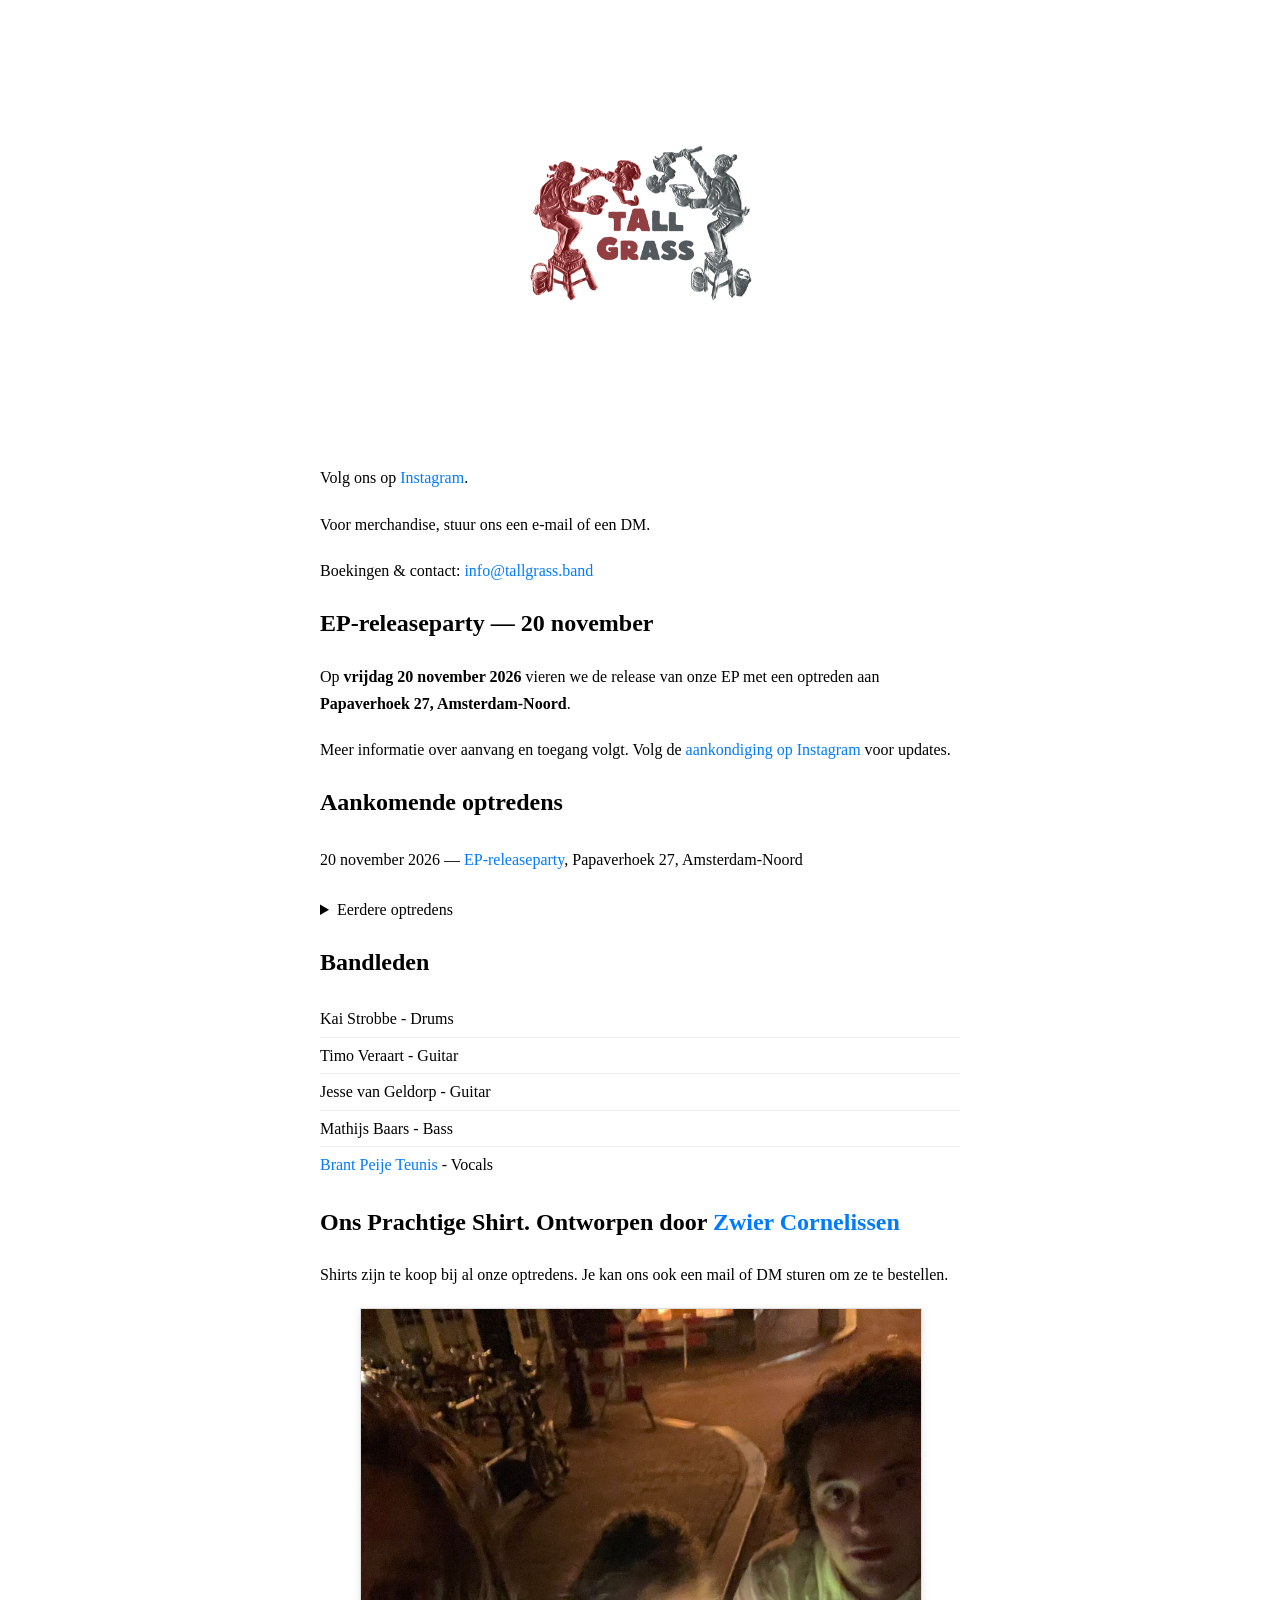
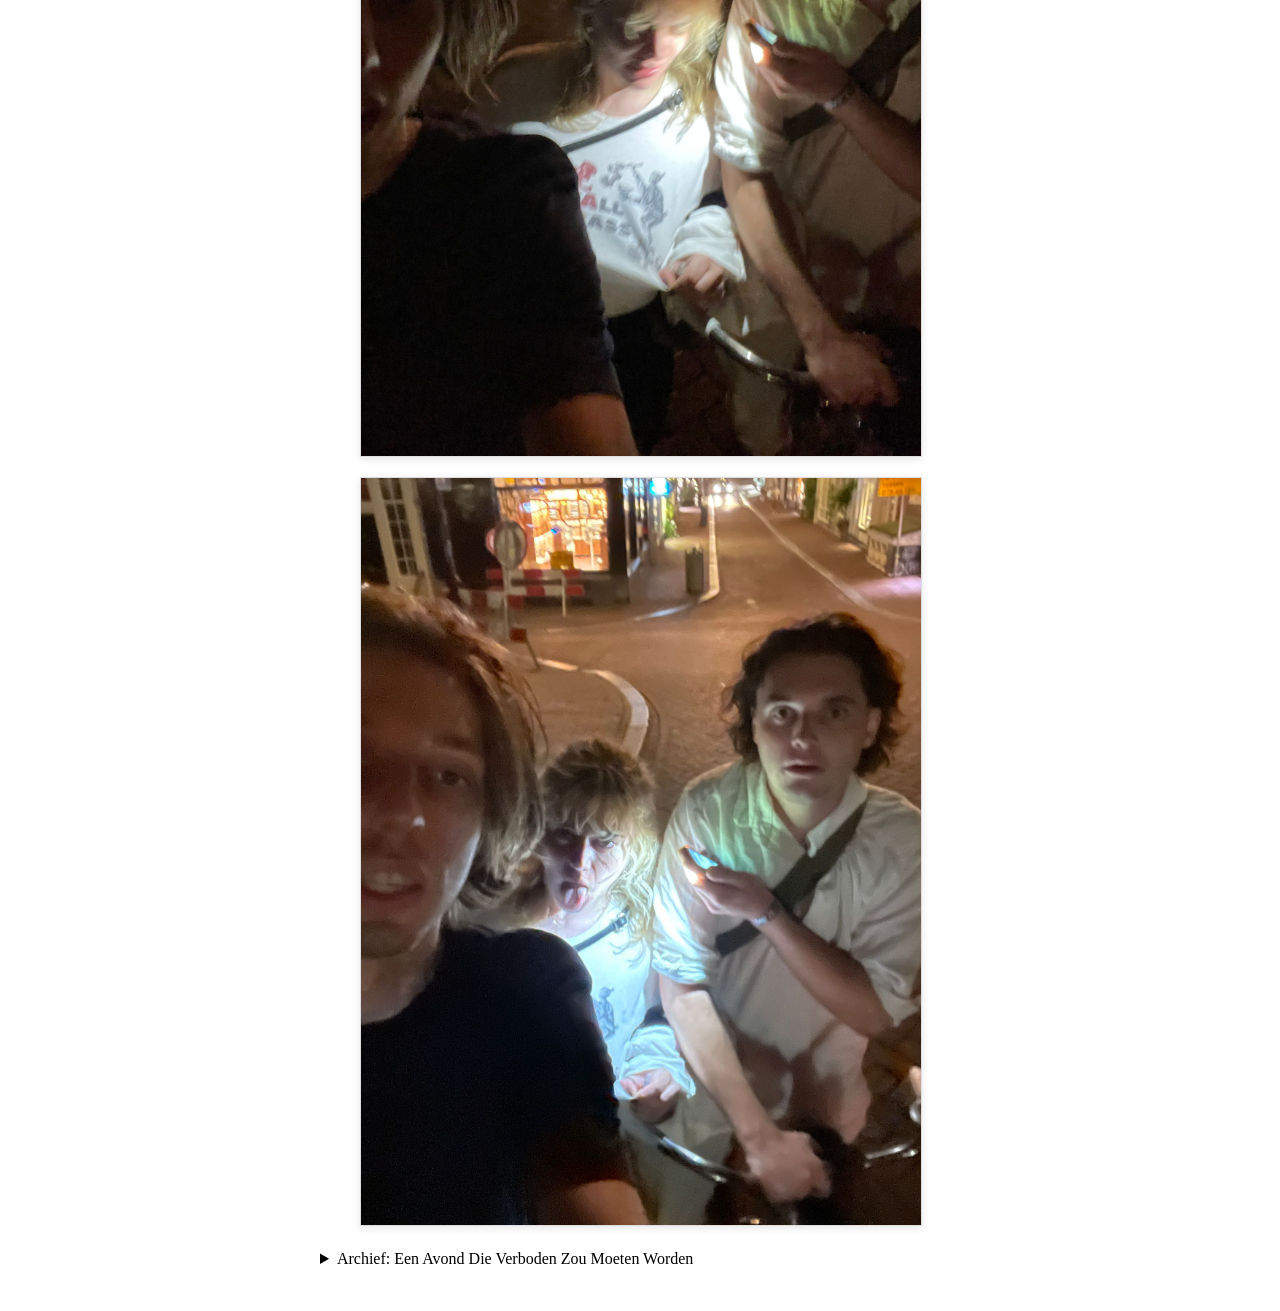
==== commit e3ae5b39: "Update EP release show for 20 November 2026 and contact details" ====
--- a/index.html
+++ b/index.html
@@ -4,6 +4,7 @@
   <meta charset="UTF-8">
   <meta name="viewport" content="width=device-width, initial-scale=1.0">
   <title>Tall Grass</title>
+  <meta name="description" content="Tall Grass, band uit Amsterdam. EP-releaseparty op 20 november 2026 aan Papaverhoek 27, Amsterdam-Noord. Boekingen: info@tallgrass.band.">
   <link rel="stylesheet" href="style.css">
 </head>
 <script>
@@ -20,6 +21,7 @@
   }
 
   function update() {
+    if (!document.body) return;
     if (canScroll() && atBottom()) {
       document.body.classList.add('show-hover-image');
     } else {
@@ -62,26 +64,40 @@
       <section id="intro">
         <p>Volg ons op <a href="https://www.instagram.com/tallgrass.band/">Instagram</a>.</p>
         <p>Voor merchandise, stuur ons een e-mail of een DM.</p>
-        <p>E-mail: <a href="mailto:tallgrassbandband@gmail.com">tallgrassbandband@gmail.com</a></p>
+        <p>Boekingen &amp; contact: <a href="mailto:info@tallgrass.band">info@tallgrass.band</a></p>
       </section>
 
       <section id="ep-info">
-        <h2>First EP coming soon</h2>
+        <h2>EP-releaseparty — 20 november</h2>
+        <p>Op <strong><time datetime="2026-11-20">vrijdag 20 november 2026</time></strong> vieren we de release van onze EP met een optreden aan <strong>Papaverhoek 27, Amsterdam-Noord</strong>.</p>
+        <p>Meer informatie over aanvang en toegang volgt. Volg de <a href="https://www.instagram.com/tallgrass.band/reel/DeMLuOwNY67/">aankondiging op Instagram</a> voor updates.</p>
       </section>
 
       <section id="tour-dates" aria-labelledby="tour-dates-heading">
-        <h2 id="tour-dates-heading">Dates</h2>
+        <h2 id="tour-dates-heading">Aankomende optredens</h2>
+        <ul class="custom-list">
+          <li><time datetime="2026-11-20">20 november 2026</time> — <a href="#ep-info">EP-releaseparty</a>, Papaverhoek 27, Amsterdam-Noord</li>
+        </ul>
+        <details>
+          <summary>Eerdere optredens</summary>
+          <h3>2026</h3>
+          <ul class="custom-list">
+            <li><time datetime="2026-02-12">12 februari</time> — Cinetol, Amsterdam. Met A Daisy en Paperview.</li>
+          </ul>
+          <h3>2025</h3>
         <ul class="custom-list">
           <li>27 februari, Skek, AMSTERDAM. Start 22:00 uur</li>
           <li>28 februari, De Flux, ZAANDAM.</li>
           <li>7 maart, De Richel, AMSTERDAM</li>
           <li>19 juli, <a href="https://www.haltpop.nl/lineup.html" target="_blank" rel="noopener noreferrer">Haltpop Festival</a>, ZAANDAM</li>
-          <li>25 oktober, De Nieuwe Anita, AMSTERDAM</li>
+          <li>27 september, De Kromme Haring, UTRECHT. Met Idle Thumbs.</li>
+          <li>25 oktober, De Nieuwe Anita, AMSTERDAM. Met Cargo Cult.</li>
         </ul>
+        </details>
       </section>
 
       <section id="band-members" aria-labelledby="band-members-heading">
-        <h2 id="band-members-heading">Members</h2>
+        <h2 id="band-members-heading">Bandleden</h2>
         <ul class="custom-list">
           <li>Kai Strobbe - Drums</li>
           <li>Timo Veraart - Guitar</li>
@@ -106,9 +122,12 @@
               alt="Tall Grass T-shirt achterkant"
               class="merch-photo">
         </figure>
-        <figure>
-          <img src="images/een_avond_verboden.png" alt="Poster voor Een Avond Die Verboden Zou Moeten Worden met bandleden in kostuums" class="event-poster">
-        </figure>
+        <details>
+          <summary>Archief: Een Avond Die Verboden Zou Moeten Worden</summary>
+          <figure>
+            <img src="images/een_avond_verboden.png" alt="Archiefposter voor Een Avond Die Verboden Zou Moeten Worden met bandleden in kostuums" class="event-poster">
+          </figure>
+        </details>
       </section>
     </main>
 
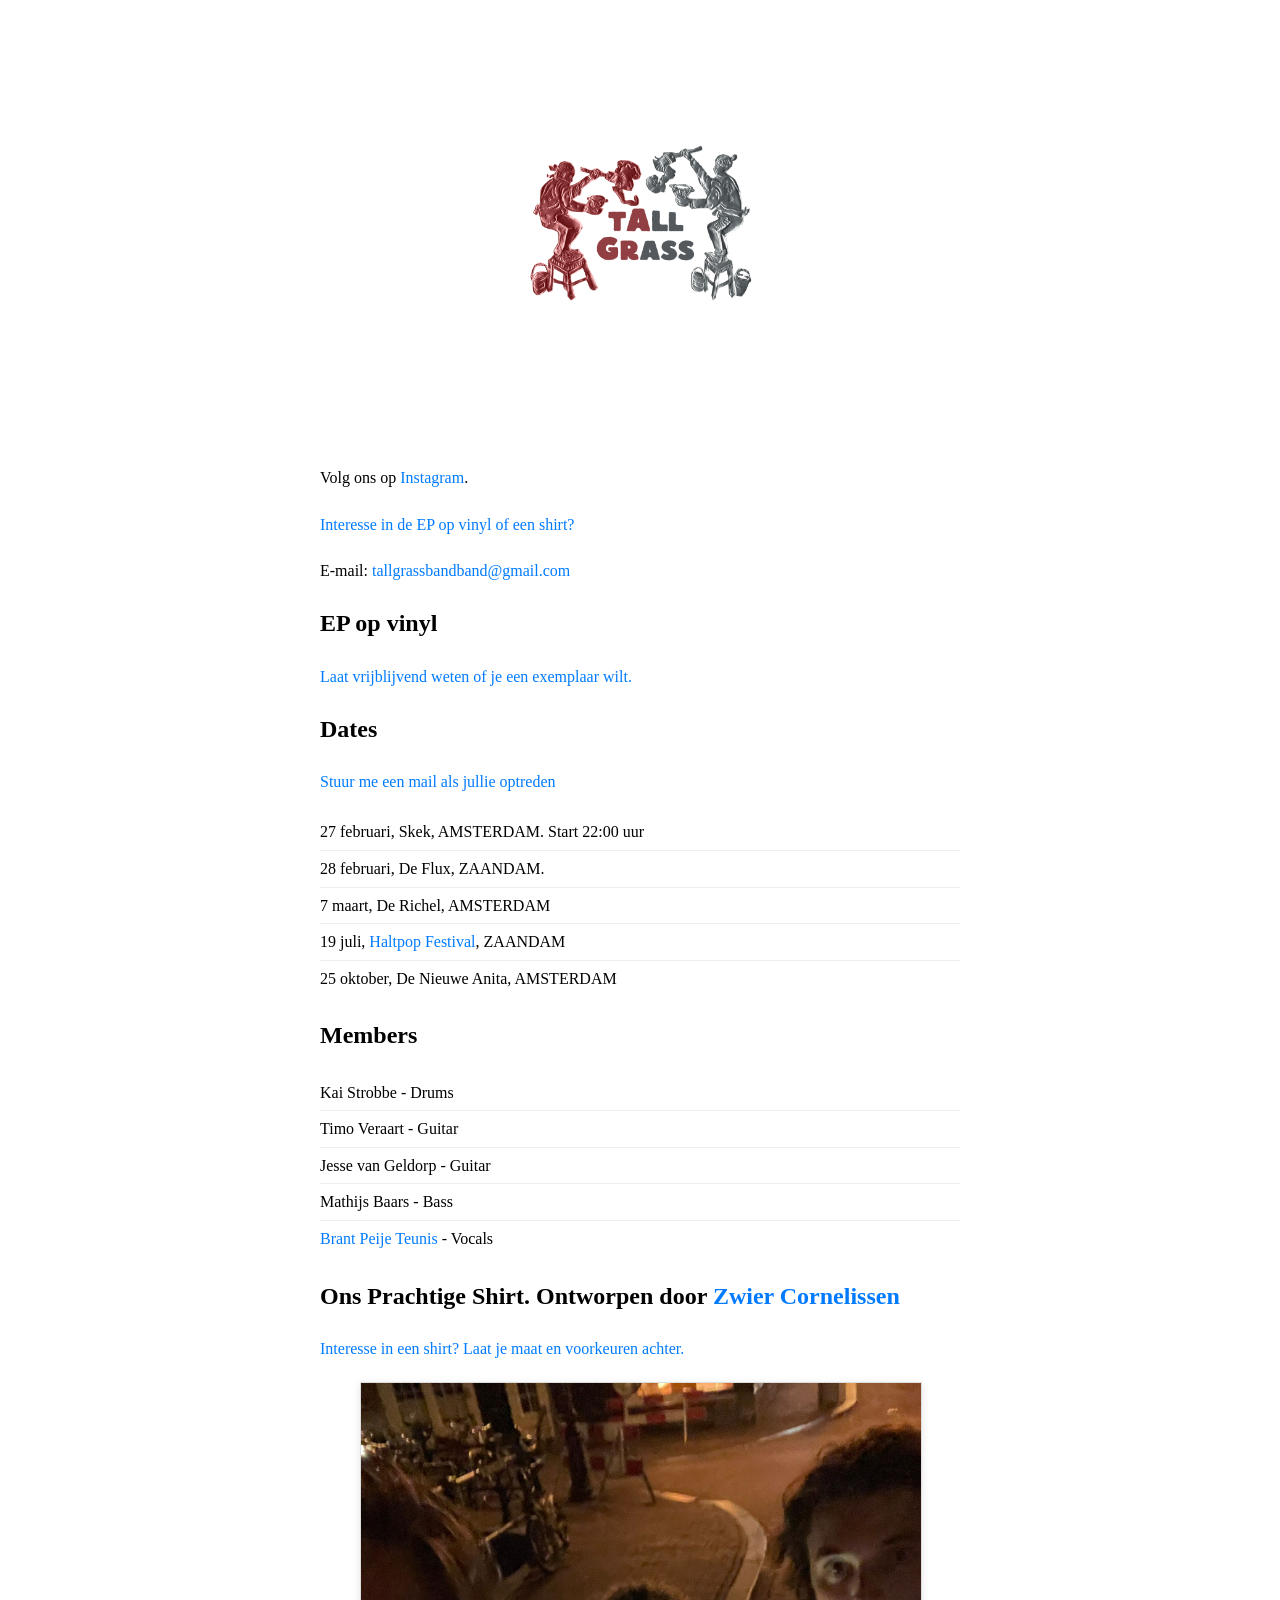
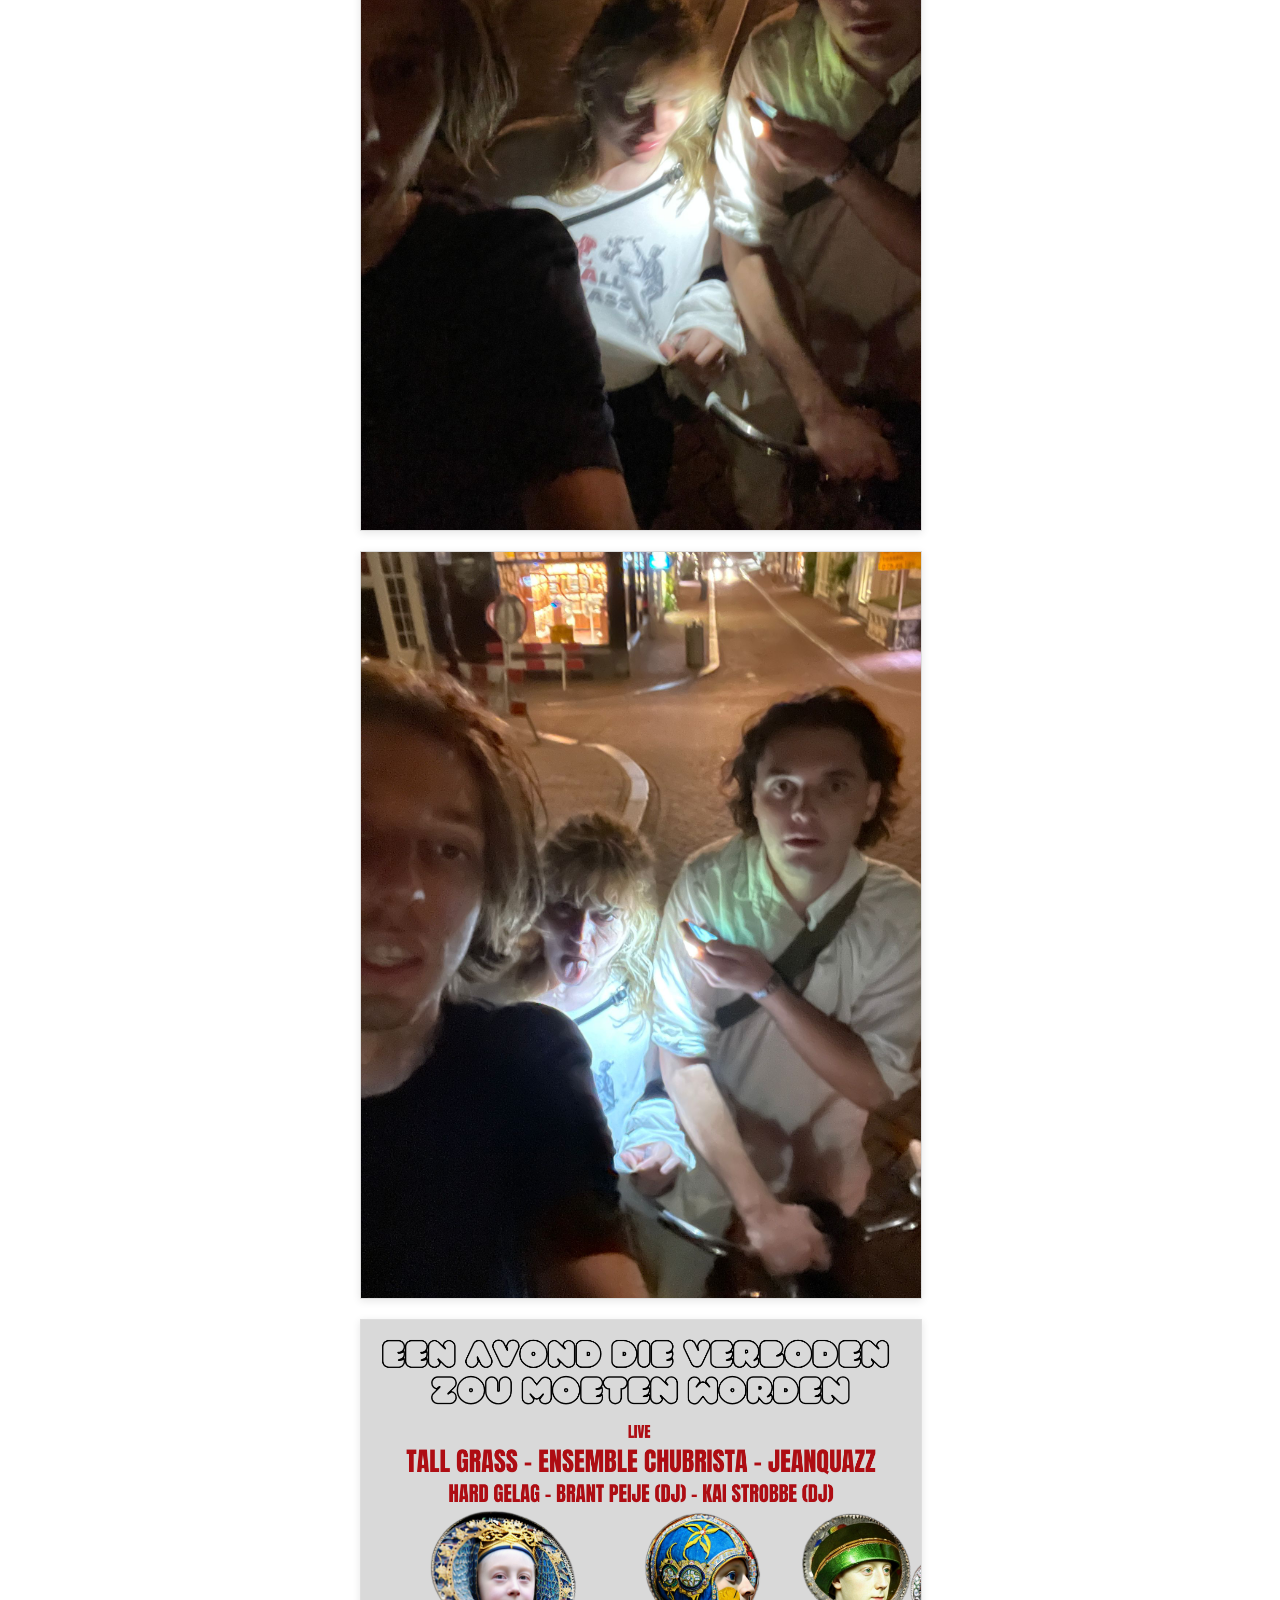
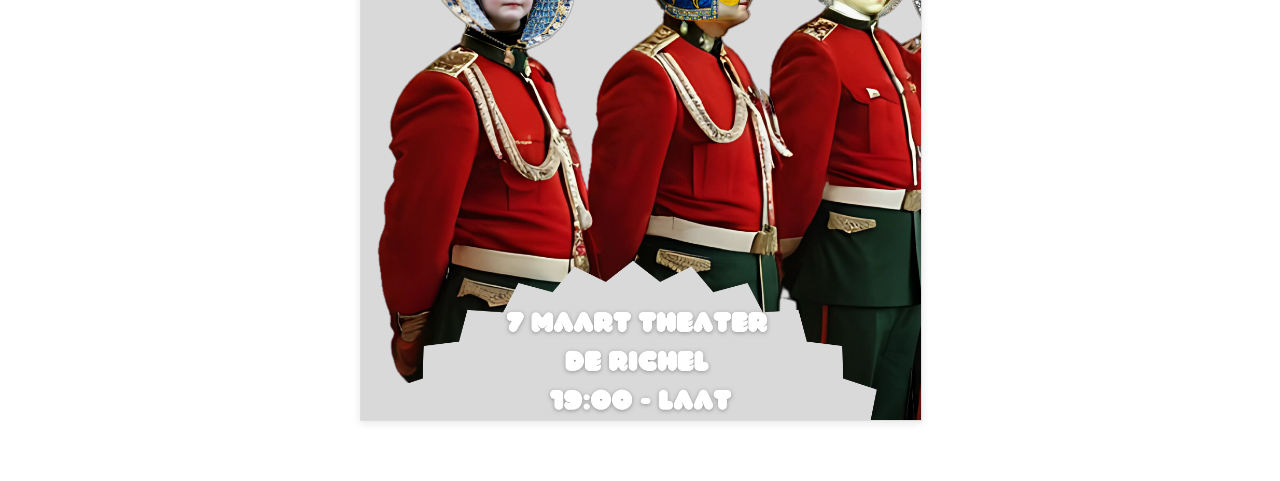
==== commit 6a3b4c5e: "Integrate merchandise interest form and protected editor" ====
--- a/index.html
+++ b/index.html
@@ -4,7 +4,6 @@
   <meta charset="UTF-8">
   <meta name="viewport" content="width=device-width, initial-scale=1.0">
   <title>Tall Grass</title>
-  <meta name="description" content="Tall Grass, band uit Amsterdam. EP-releaseparty op 20 november 2026 aan Papaverhoek 27, Amsterdam-Noord. Boekingen: info@tallgrass.band.">
   <link rel="stylesheet" href="style.css">
 </head>
 <script>
@@ -21,7 +20,6 @@
   }
 
   function update() {
-    if (!document.body) return;
     if (canScroll() && atBottom()) {
       document.body.classList.add('show-hover-image');
     } else {
@@ -63,41 +61,29 @@
     <main class="content">
       <section id="intro">
         <p>Volg ons op <a href="https://www.instagram.com/tallgrass.band/">Instagram</a>.</p>
-        <p>Voor merchandise, stuur ons een e-mail of een DM.</p>
-        <p>Boekingen &amp; contact: <a href="mailto:info@tallgrass.band">info@tallgrass.band</a></p>
+        <p><a href="merch/">Interesse in de EP op vinyl of een shirt?</a></p>
+        <p>E-mail: <a href="mailto:tallgrassbandband@gmail.com">tallgrassbandband@gmail.com</a></p>
       </section>
 
       <section id="ep-info">
-        <h2>EP-releaseparty — 20 november</h2>
-        <p>Op <strong><time datetime="2026-11-20">vrijdag 20 november 2026</time></strong> vieren we de release van onze EP met een optreden aan <strong>Papaverhoek 27, Amsterdam-Noord</strong>.</p>
-        <p>Meer informatie over aanvang en toegang volgt. Volg de <a href="https://www.instagram.com/tallgrass.band/reel/DeMLuOwNY67/">aankondiging op Instagram</a> voor updates.</p>
+        <h2>EP op vinyl</h2>
+        <p><a href="merch/">Laat vrijblijvend weten of je een exemplaar wilt.</a></p>
       </section>
 
       <section id="tour-dates" aria-labelledby="tour-dates-heading">
-        <h2 id="tour-dates-heading">Aankomende optredens</h2>
-        <ul class="custom-list">
-          <li><time datetime="2026-11-20">20 november 2026</time> — <a href="#ep-info">EP-releaseparty</a>, Papaverhoek 27, Amsterdam-Noord</li>
-        </ul>
-        <details>
-          <summary>Eerdere optredens</summary>
-          <h3>2026</h3>
-          <ul class="custom-list">
-            <li><time datetime="2026-02-12">12 februari</time> — Cinetol, Amsterdam. Met A Daisy en Paperview.</li>
-          </ul>
-          <h3>2025</h3>
+        <h2 id="tour-dates-heading">Dates</h2>
+        <p><a href="merch/#optredens">Stuur me een mail als jullie optreden</a></p>
         <ul class="custom-list">
           <li>27 februari, Skek, AMSTERDAM. Start 22:00 uur</li>
           <li>28 februari, De Flux, ZAANDAM.</li>
           <li>7 maart, De Richel, AMSTERDAM</li>
           <li>19 juli, <a href="https://www.haltpop.nl/lineup.html" target="_blank" rel="noopener noreferrer">Haltpop Festival</a>, ZAANDAM</li>
-          <li>27 september, De Kromme Haring, UTRECHT. Met Idle Thumbs.</li>
-          <li>25 oktober, De Nieuwe Anita, AMSTERDAM. Met Cargo Cult.</li>
+          <li>25 oktober, De Nieuwe Anita, AMSTERDAM</li>
         </ul>
-        </details>
       </section>
 
       <section id="band-members" aria-labelledby="band-members-heading">
-        <h2 id="band-members-heading">Bandleden</h2>
+        <h2 id="band-members-heading">Members</h2>
         <ul class="custom-list">
           <li>Kai Strobbe - Drums</li>
           <li>Timo Veraart - Guitar</li>
@@ -109,7 +95,7 @@
 
       <section id="media" aria-labelledby="media-heading">
         <h2 id="media-heading">Ons Prachtige Shirt. Ontworpen door <a href="https://zwiercornelissen.nl/">Zwier Cornelissen</a></h2>
-        <p>Shirts zijn te koop bij al onze optredens. Je kan ons ook een mail of DM sturen om ze te bestellen.</p>
+        <p><a href="merch/">Interesse in een shirt? Laat je maat en voorkeuren achter.</a></p>
           <!-- T-shirt foto’s -->
         <figure>
           <img src="images/nicky1.jpeg"
@@ -122,12 +108,9 @@
               alt="Tall Grass T-shirt achterkant"
               class="merch-photo">
         </figure>
-        <details>
-          <summary>Archief: Een Avond Die Verboden Zou Moeten Worden</summary>
-          <figure>
-            <img src="images/een_avond_verboden.png" alt="Archiefposter voor Een Avond Die Verboden Zou Moeten Worden met bandleden in kostuums" class="event-poster">
-          </figure>
-        </details>
+        <figure>
+          <img src="images/een_avond_verboden.png" alt="Poster voor Een Avond Die Verboden Zou Moeten Worden met bandleden in kostuums" class="event-poster">
+        </figure>
       </section>
     </main>
 
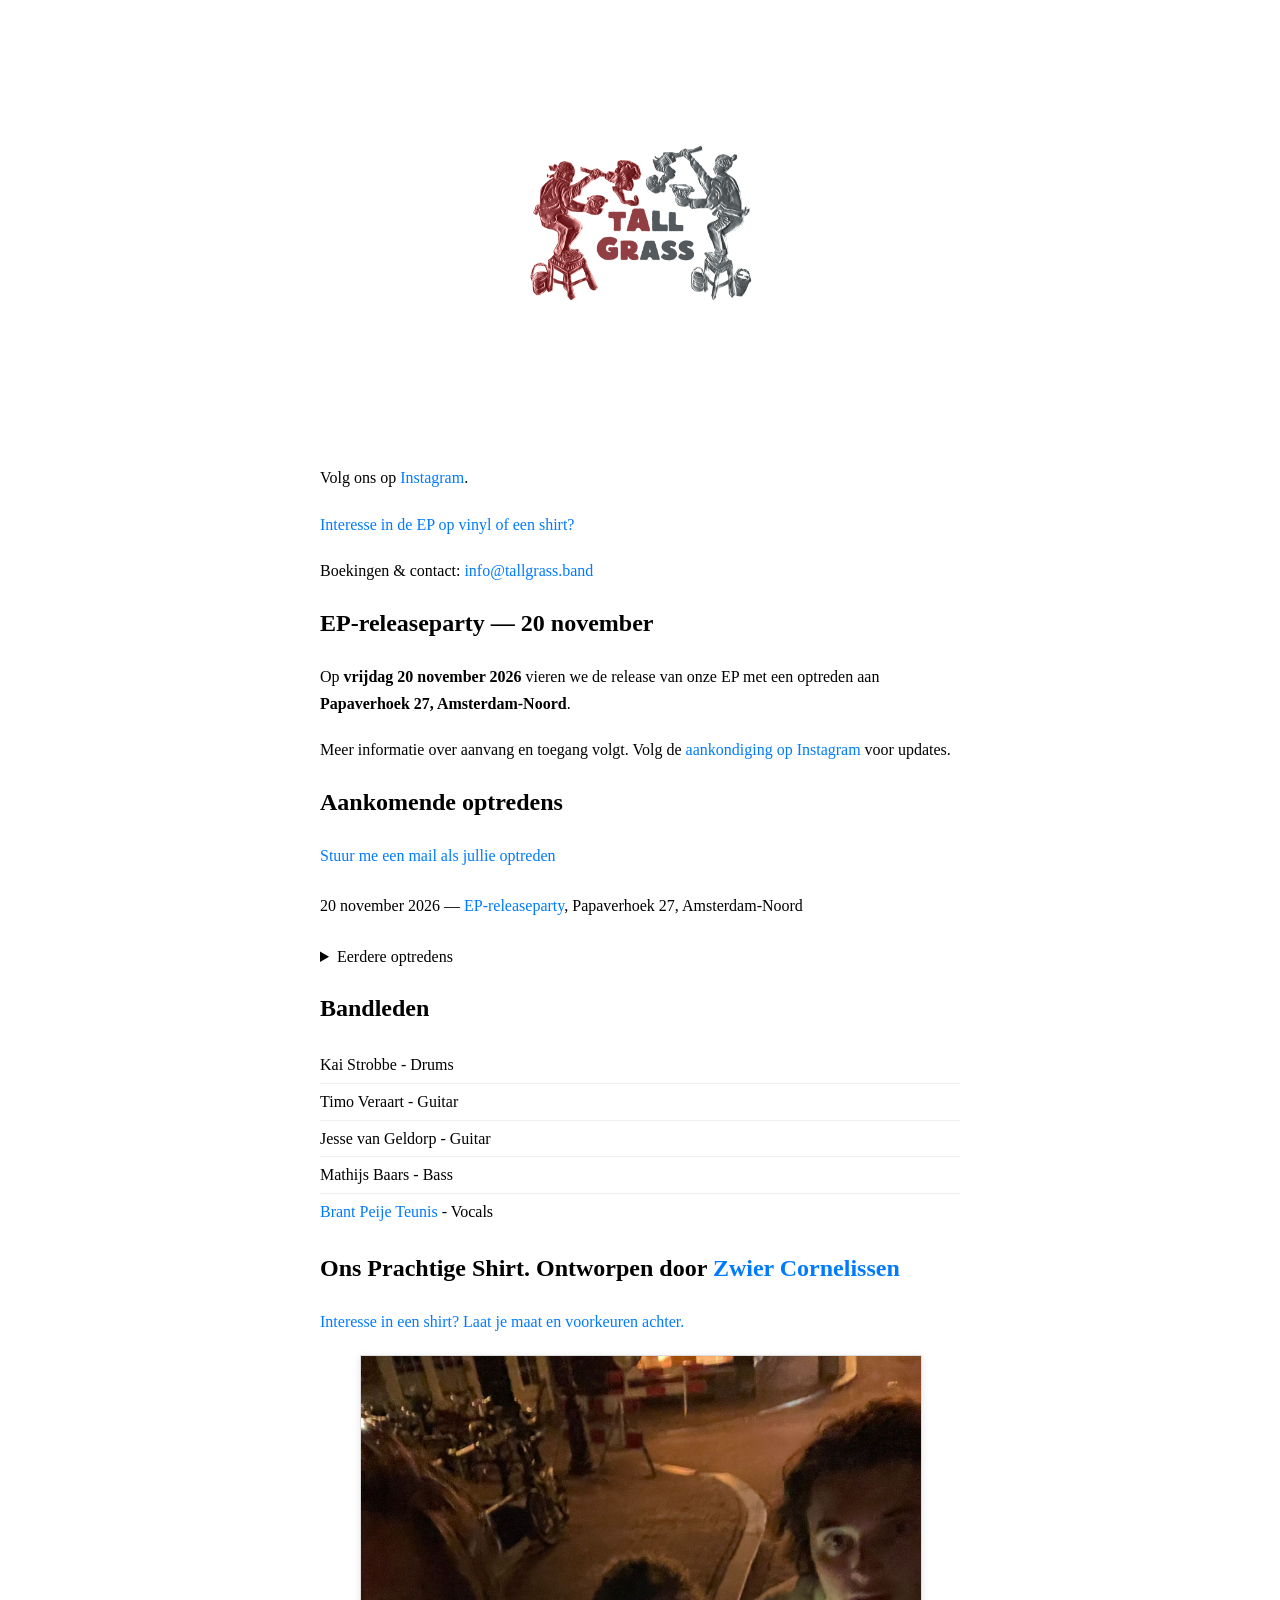
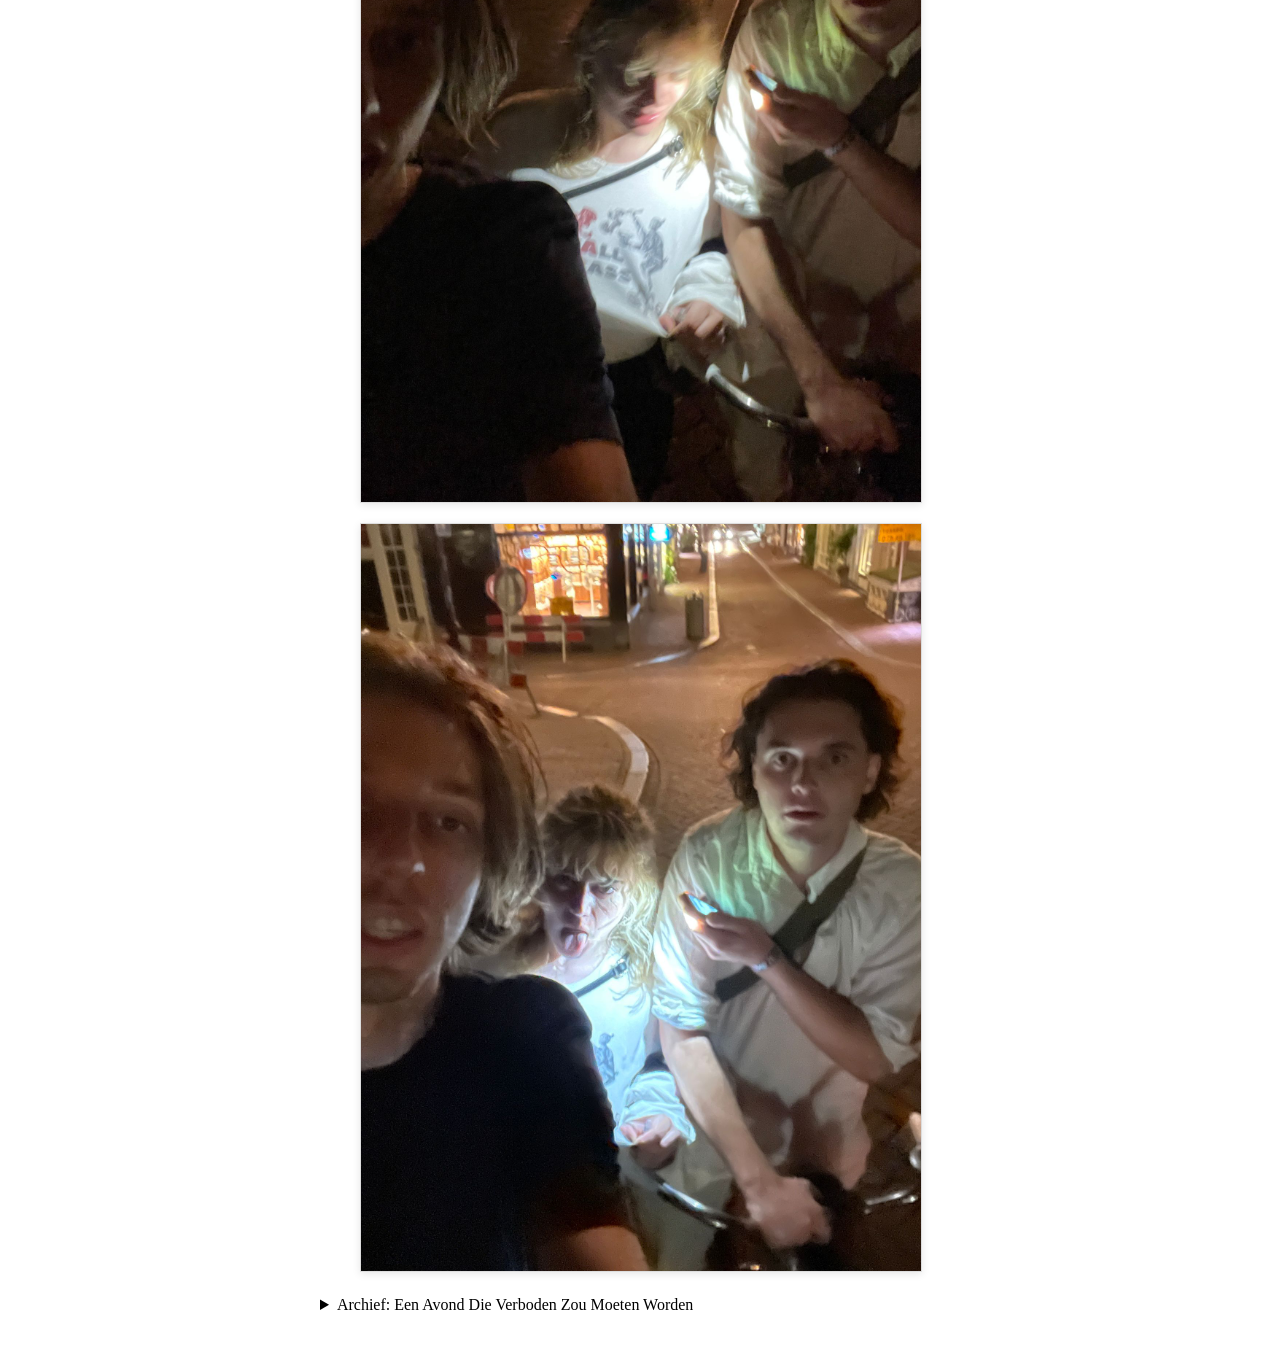
==== commit 699e4acb: "Preserve current release show details and contact address" ====
--- a/index.html
+++ b/index.html
@@ -4,6 +4,7 @@
   <meta charset="UTF-8">
   <meta name="viewport" content="width=device-width, initial-scale=1.0">
   <title>Tall Grass</title>
+  <meta name="description" content="Tall Grass, band uit Amsterdam. EP-releaseparty op 20 november 2026 aan Papaverhoek 27, Amsterdam-Noord. Boekingen: info@tallgrass.band.">
   <link rel="stylesheet" href="style.css">
 </head>
 <script>
@@ -20,6 +21,7 @@
   }
 
   function update() {
+    if (!document.body) return;
     if (canScroll() && atBottom()) {
       document.body.classList.add('show-hover-image');
     } else {
@@ -62,28 +64,41 @@
       <section id="intro">
         <p>Volg ons op <a href="https://www.instagram.com/tallgrass.band/">Instagram</a>.</p>
         <p><a href="merch/">Interesse in de EP op vinyl of een shirt?</a></p>
-        <p>E-mail: <a href="mailto:tallgrassbandband@gmail.com">tallgrassbandband@gmail.com</a></p>
+        <p>Boekingen &amp; contact: <a href="mailto:info@tallgrass.band">info@tallgrass.band</a></p>
       </section>
 
       <section id="ep-info">
-        <h2>EP op vinyl</h2>
-        <p><a href="merch/">Laat vrijblijvend weten of je een exemplaar wilt.</a></p>
+        <h2>EP-releaseparty — 20 november</h2>
+        <p>Op <strong><time datetime="2026-11-20">vrijdag 20 november 2026</time></strong> vieren we de release van onze EP met een optreden aan <strong>Papaverhoek 27, Amsterdam-Noord</strong>.</p>
+        <p>Meer informatie over aanvang en toegang volgt. Volg de <a href="https://www.instagram.com/tallgrass.band/reel/DeMLuOwNY67/">aankondiging op Instagram</a> voor updates.</p>
       </section>
 
       <section id="tour-dates" aria-labelledby="tour-dates-heading">
-        <h2 id="tour-dates-heading">Dates</h2>
+        <h2 id="tour-dates-heading">Aankomende optredens</h2>
         <p><a href="merch/#optredens">Stuur me een mail als jullie optreden</a></p>
+        <ul class="custom-list">
+          <li><time datetime="2026-11-20">20 november 2026</time> — <a href="#ep-info">EP-releaseparty</a>, Papaverhoek 27, Amsterdam-Noord</li>
+        </ul>
+        <details>
+          <summary>Eerdere optredens</summary>
+          <h3>2026</h3>
+          <ul class="custom-list">
+            <li><time datetime="2026-02-12">12 februari</time> — Cinetol, Amsterdam. Met A Daisy en Paperview.</li>
+          </ul>
+          <h3>2025</h3>
         <ul class="custom-list">
           <li>27 februari, Skek, AMSTERDAM. Start 22:00 uur</li>
           <li>28 februari, De Flux, ZAANDAM.</li>
           <li>7 maart, De Richel, AMSTERDAM</li>
           <li>19 juli, <a href="https://www.haltpop.nl/lineup.html" target="_blank" rel="noopener noreferrer">Haltpop Festival</a>, ZAANDAM</li>
-          <li>25 oktober, De Nieuwe Anita, AMSTERDAM</li>
+          <li>27 september, De Kromme Haring, UTRECHT. Met Idle Thumbs.</li>
+          <li>25 oktober, De Nieuwe Anita, AMSTERDAM. Met Cargo Cult.</li>
         </ul>
+        </details>
       </section>
 
       <section id="band-members" aria-labelledby="band-members-heading">
-        <h2 id="band-members-heading">Members</h2>
+        <h2 id="band-members-heading">Bandleden</h2>
         <ul class="custom-list">
           <li>Kai Strobbe - Drums</li>
           <li>Timo Veraart - Guitar</li>
@@ -108,9 +123,12 @@
               alt="Tall Grass T-shirt achterkant"
               class="merch-photo">
         </figure>
-        <figure>
-          <img src="images/een_avond_verboden.png" alt="Poster voor Een Avond Die Verboden Zou Moeten Worden met bandleden in kostuums" class="event-poster">
-        </figure>
+        <details>
+          <summary>Archief: Een Avond Die Verboden Zou Moeten Worden</summary>
+          <figure>
+            <img src="images/een_avond_verboden.png" alt="Archiefposter voor Een Avond Die Verboden Zou Moeten Worden met bandleden in kostuums" class="event-poster">
+          </figure>
+        </details>
       </section>
     </main>
 
